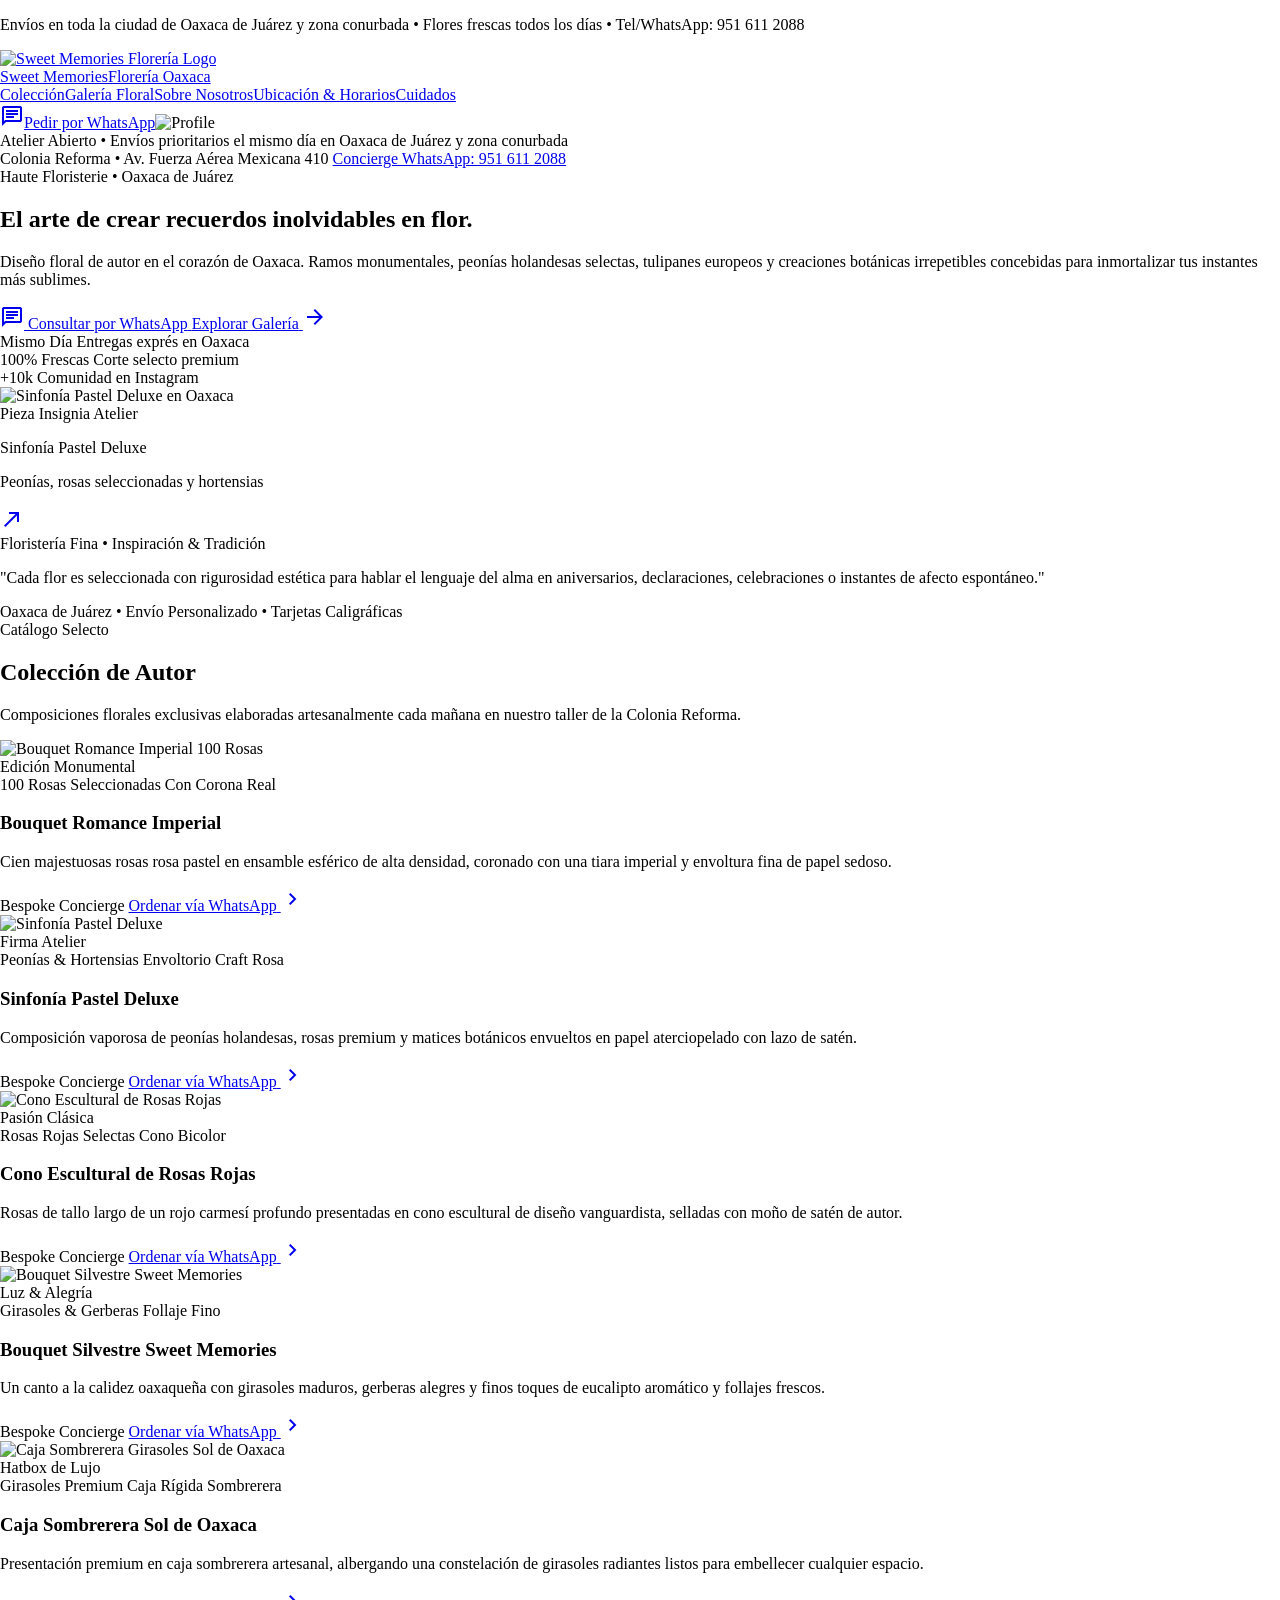
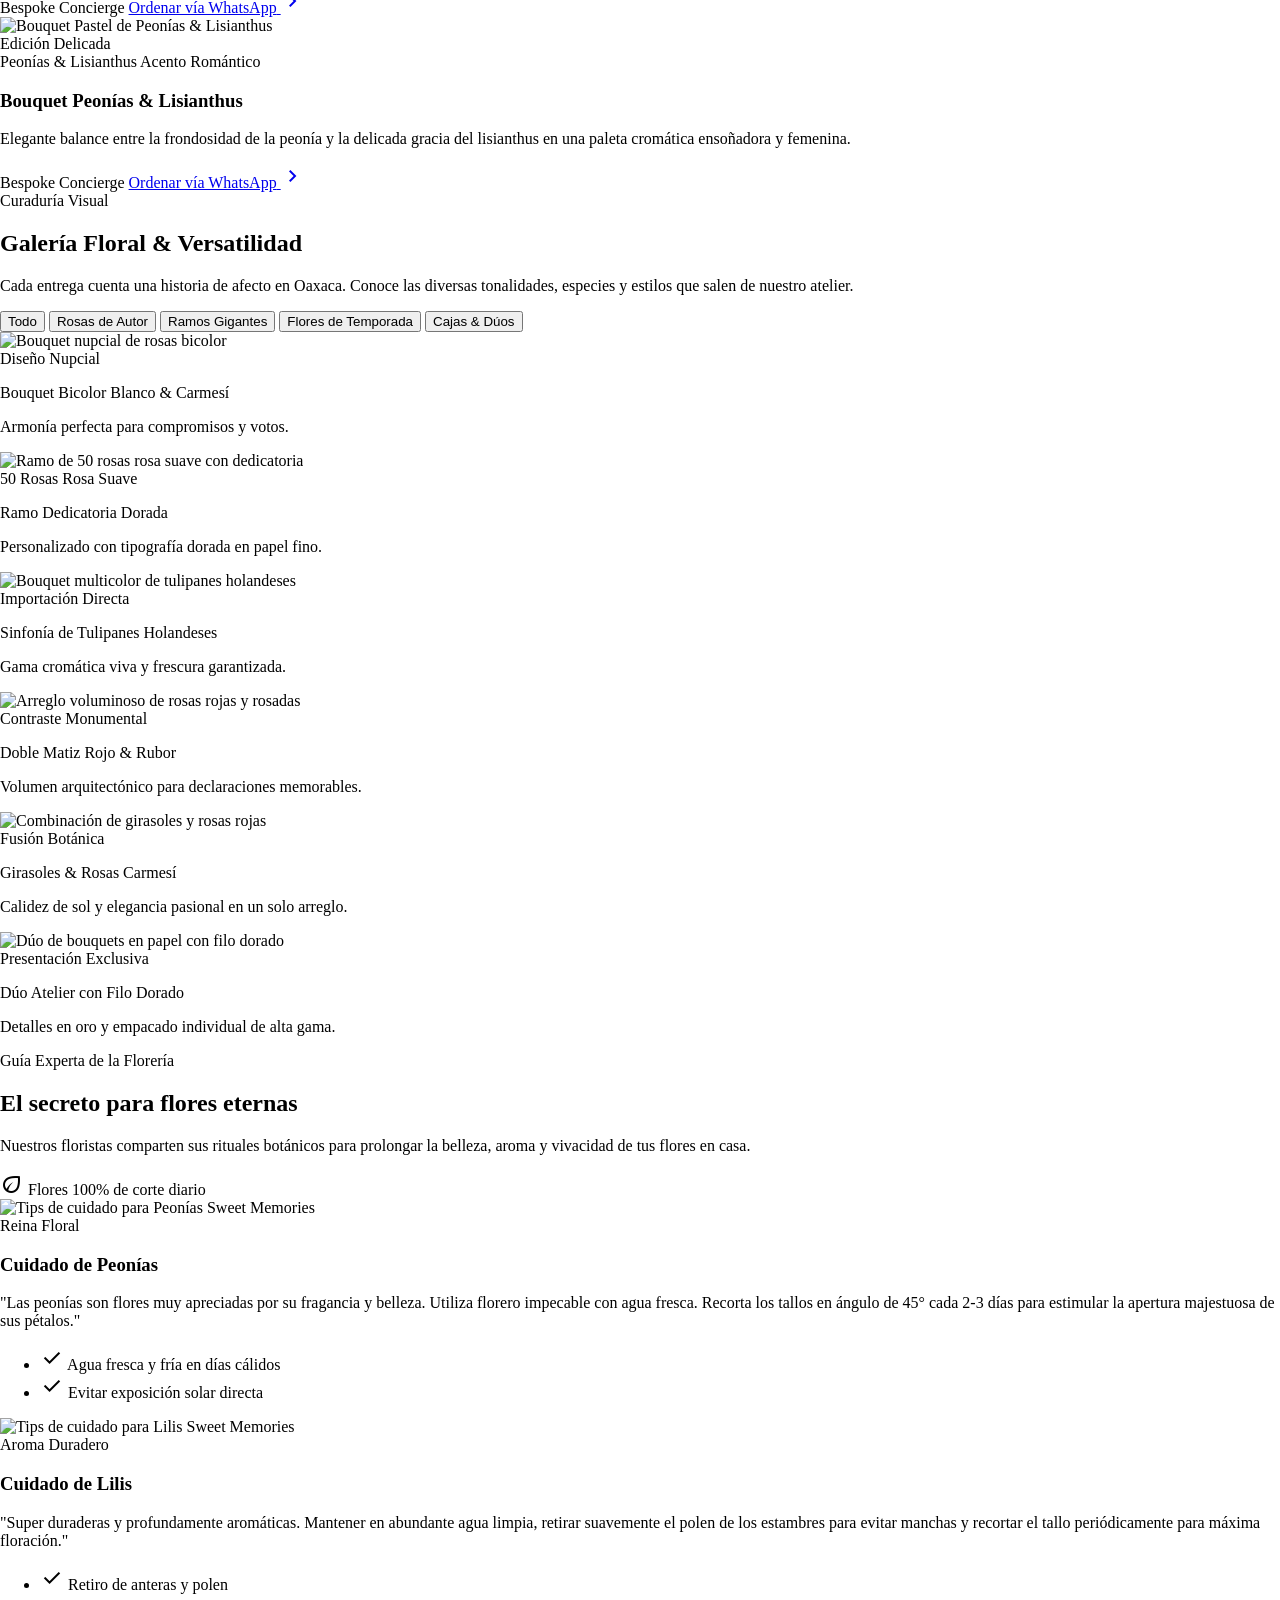
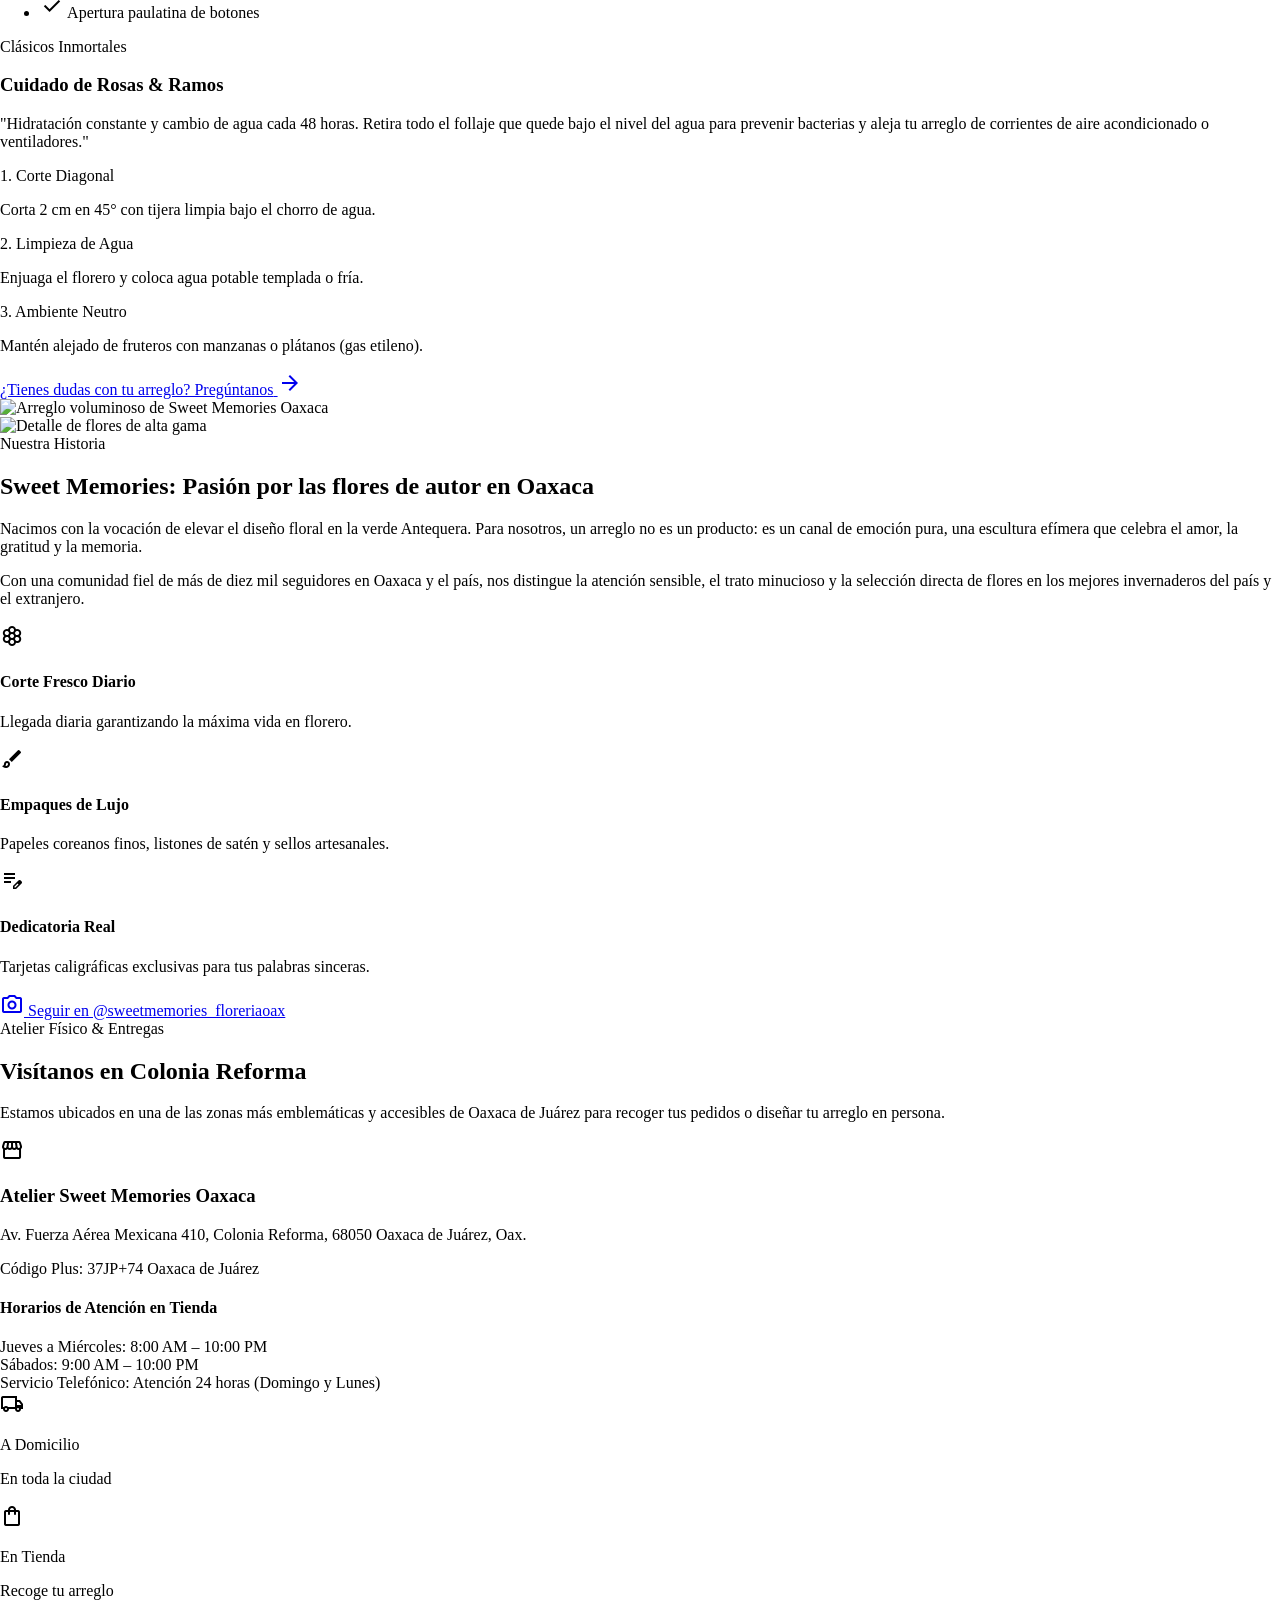
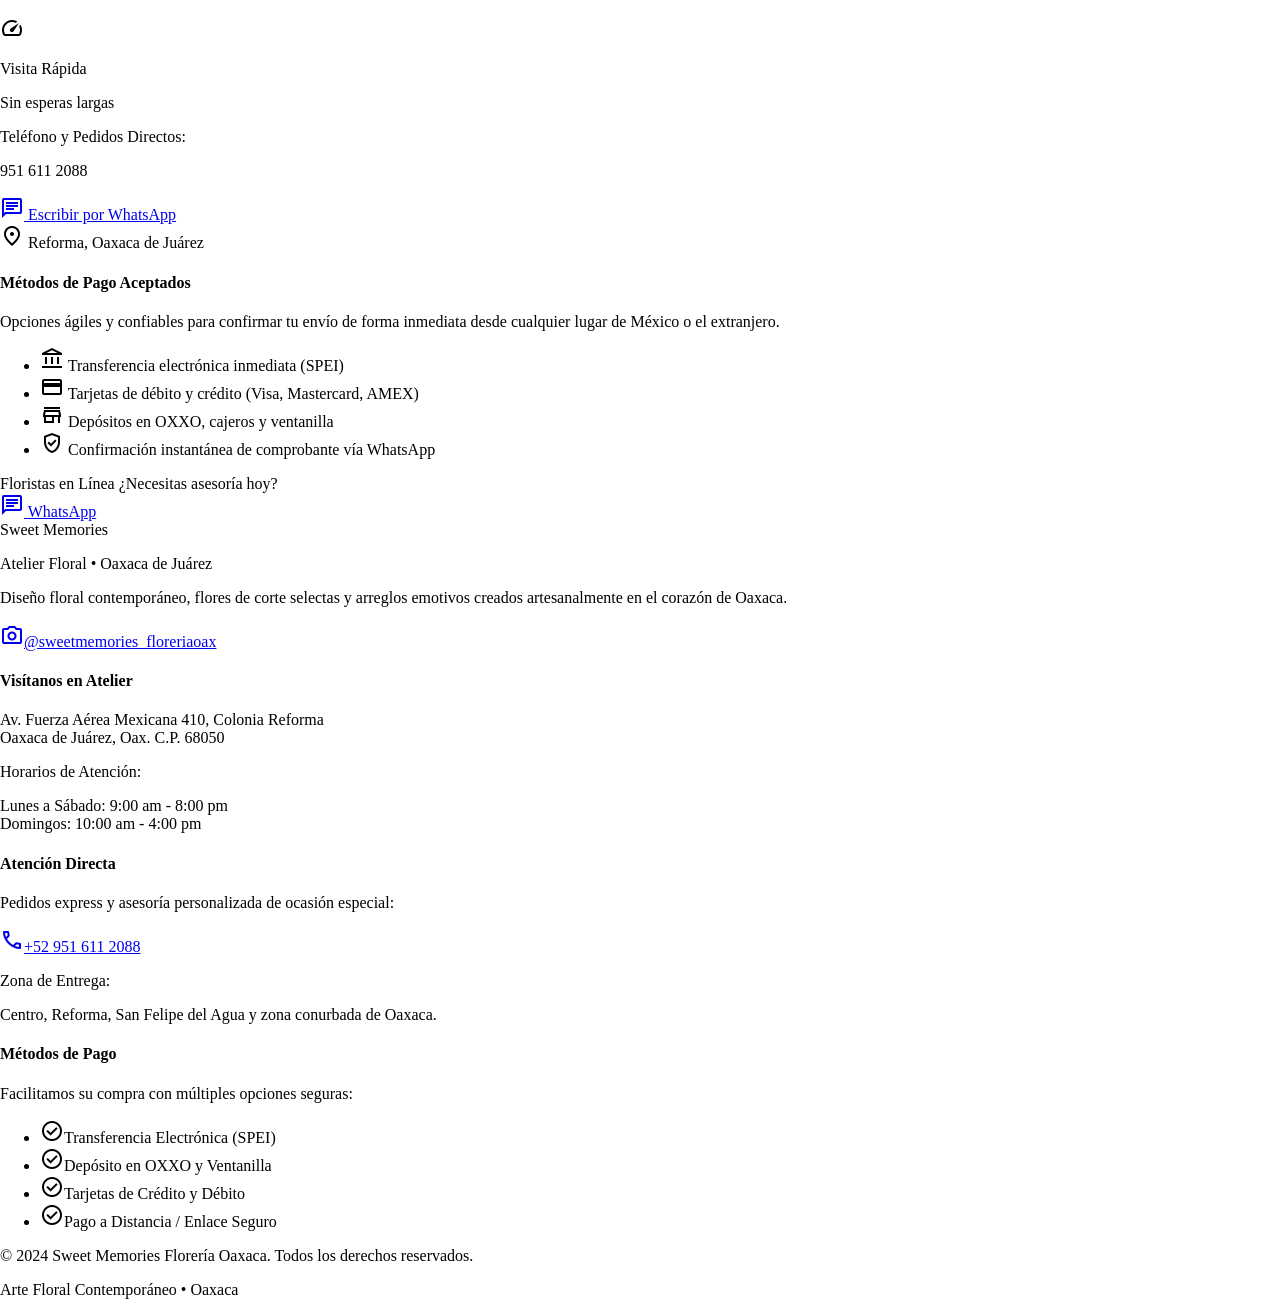
==== index.html @ 2a962bde "Demo: Sweet Memories - Floristeria, Oaxaca Centro" ====
<!DOCTYPE html>

<html class="scroll-smooth" lang="es"><head><meta charset="utf-8"/><meta content="width=device-width, initial-scale=1.0" name="viewport"/><meta content="web_standard" name="shell-type"/><link href="https://fonts.googleapis.com" rel="preconnect"/><link crossorigin="" href="https://fonts.gstatic.com" rel="preconnect"/><link href="https://fonts.googleapis.com/css2?family=Playfair+Display:ital,wght@0,400..700;1,400..700&amp;family=Plus+Jakarta+Sans:ital,wght@0,300..700;1,300..700&amp;display=swap" rel="stylesheet"/><link href="https://fonts.googleapis.com/css2?family=Material+Symbols+Outlined:opsz,wght,FILL,GRAD@20..48,100..700,0..1,-50..200" rel="stylesheet"/>
<link href="https://fonts.googleapis.com/css2?family=Material+Symbols+Outlined:wght,FILL@100..700,0..1&amp;display=swap" rel="stylesheet"/><style>@layer base{html,body{margin:0;padding:0;}body{overscroll-behavior:none;}main>:first-child{margin-top:0!important;}main>:last-child{margin-bottom:0!important;}}::-webkit-scrollbar{display:none;}</style><script src="https://cdn.tailwindcss.com"></script><script id="tailwind-config">tailwind.config={darkMode:"class",theme:{extend:{colors:{"on-tertiary-fixed":"#271900","on-primary":"#ffffff","tertiary-container":"#8f7034","on-tertiary-container":"#fffbff","on-secondary-container":"#4e6c4d","secondary-container":"#caecc6","error-container":"#ffdad6","surface":"#fff8f4","surface-container-high":"#eee7e1","inverse-on-surface":"#f7efea","inverse-surface":"#33302c","secondary-fixed-dim":"#aecfab","on-primary-container":"#fffbff","on-background":"#1e1b18","primary":"#a53052","primary-container":"#c5496a","surface-container-low":"#faf2ed","error":"#ba1a1a","on-tertiary-fixed-variant":"#5c4209","tertiary-fixed-dim":"#e8c17d","on-secondary-fixed-variant":"#314d32","on-tertiary":"#ffffff","on-error":"#ffffff","on-secondary":"#ffffff","on-surface":"#1e1b18","secondary-fixed":"#caecc6","surface-variant":"#e9e1dc","on-error-container":"#93000a","surface-container-highest":"#e9e1dc","on-secondary-fixed":"#052109","surface-dim":"#e0d9d3","tertiary-fixed":"#ffdea7","surface-container-lowest":"#ffffff","on-primary-fixed":"#3f0016","inverse-primary":"#ffb1c0","surface-bright":"#fff8f4","primary-fixed":"#ffd9df","primary-fixed-dim":"#ffb1c0","tertiary":"#74571e","surface-container":"#f4ece7","secondary":"#486548","on-primary-fixed-variant":"#88193d","outline-variant":"#ddbfc3","on-surface-variant":"#564145","surface-tint":"#a83254","outline":"#8a7175","background":"#fff8f4"},borderRadius:{"DEFAULT":"0.25rem","lg":"0.5rem","xl":"0.75rem","full":"9999px"},spacing:{"margin-mobile":"1.25rem","gutter-mobile":"1rem","margin":"3rem","space-md":"1rem","space-lg":"1.75rem","gutter":"1.5rem","space-sm":"0.5rem","space-xs":"0.25rem","space-xl":"3rem"},fontFamily:{"body-lg":["Plus Jakarta Sans"],"headline-lg-mobile":["Playfair Display"],"display-lg":["Playfair Display"],"label-md":["Plus Jakarta Sans"],"body-md":["Plus Jakarta Sans"],"label-caps":["Plus Jakarta Sans"],"headline-md":["Playfair Display"],"display-lg-mobile":["Playfair Display"],"body-sm":["Plus Jakarta Sans"],"label-lg":["Plus Jakarta Sans"],"headline-sm":["Playfair Display"],"headline-lg":["Playfair Display"]},fontSize:{"body-lg":["18px",{"lineHeight":"30px","letterSpacing":"0.01em","fontWeight":"400"}],"headline-lg-mobile":["28px",{"lineHeight":"36px","fontWeight":"400"}],"display-lg":["56px",{"lineHeight":"64px","letterSpacing":"-0.02em","fontWeight":"400"}],"label-md":["11px",{"lineHeight":"14px","letterSpacing":"0.06em","fontWeight":"500"}],"body-md":["15px",{"lineHeight":"24px","letterSpacing":"0.01em","fontWeight":"400"}],"label-caps":["10px",{"lineHeight":"14px","letterSpacing":"0.14em","fontWeight":"600"}],"headline-md":["24px",{"lineHeight":"32px","fontWeight":"500"}],"display-lg-mobile":["38px",{"lineHeight":"46px","letterSpacing":"-0.01em","fontWeight":"400"}],"body-sm":["13px",{"lineHeight":"20px","fontWeight":"400"}],"label-lg":["12px",{"lineHeight":"16px","letterSpacing":"0.08em","fontWeight":"600"}],"headline-sm":["20px",{"lineHeight":"28px","fontWeight":"600"}],"headline-lg":["36px",{"lineHeight":"44px","fontWeight":"400"}]}}}}</script></head><body class="bg-background font-body-md text-on-surface antialiased"><header class="fixed top-0 left-0 w-full z-50"><div class="w-full bg-surface-container-high/90 backdrop-blur-md py-space-xs px-margin-mobile lg:px-margin text-center"><p class="font-label-caps text-label-caps uppercase text-on-surface-variant tracking-widest">Envíos en toda la ciudad de Oaxaca de Juárez y zona conurbada • Flores frescas todos los días • Tel/WhatsApp: 951 611 2088</p></div><div class="h-20 bg-surface/90 backdrop-blur-xl shadow-[0_1px_12px_rgba(30,27,24,0.03)]"><div class="max-w-7xl mx-auto h-full px-margin-mobile lg:px-margin flex items-center justify-between gap-space-md"><div class="flex items-center gap-space-md"><a class="flex items-center gap-space-sm group" data-path="inicio" href="#"><img alt="Sweet Memories Florería Logo" class="w-8 h-8 rounded-full object-cover" src="https://lh3.googleusercontent.com/aida/[base64]"/><div class="flex flex-col"><span class="font-headline-sm text-headline-sm text-on-surface tracking-tight leading-none">Sweet Memories</span><span class="font-label-caps text-label-caps text-primary tracking-widest uppercase mt-0.5">Florería Oaxaca</span></div></a></div><nav class="hidden xl:flex items-center gap-space-lg" data-active-classes="text-primary font-semibold"><a class="font-label-lg text-label-lg text-on-surface-variant hover:text-on-surface transition-colors tracking-wide uppercase" data-path="coleccion" href="#">Colección</a><a class="font-label-lg text-label-lg text-on-surface-variant hover:text-on-surface transition-colors tracking-wide uppercase" data-path="galeria-floral" href="#">Galería Floral</a><a class="font-label-lg text-label-lg text-on-surface-variant hover:text-on-surface transition-colors tracking-wide uppercase" data-path="sobre-nosotros" href="#">Sobre Nosotros</a><a class="font-label-lg text-label-lg text-on-surface-variant hover:text-on-surface transition-colors tracking-wide uppercase" data-path="ubicacion-y-horarios" href="#">Ubicación &amp; Horarios</a><a class="font-label-lg text-label-lg text-on-surface-variant hover:text-on-surface transition-colors tracking-wide uppercase" data-path="cuidados" href="#">Cuidados</a></nav><div class="flex items-center gap-space-sm"><a class="inline-flex items-center gap-space-xs px-space-md py-space-sm bg-primary hover:bg-primary-container text-on-primary rounded-full transition-all duration-300 font-label-lg text-label-lg tracking-wider uppercase shadow-[0_2px_12px_rgba(165,48,82,0.18)]" href="https://wa.me/5219516112088" rel="noopener noreferrer" target="_blank"><span class="material-symbols-outlined text-[16px]">chat</span><span>Pedir por WhatsApp</span></a><img alt="Profile" class="w-8 h-8 rounded-full object-cover ring-1 ring-outline-variant/30" src="https://lh3.googleusercontent.com/aida/[base64]"/></div></div></div></header><main class="w-full pt-20 bg-background min-h-screen"><div class="flex flex-col w-full">
<!-- Top Notification / Status Strip -->
<section class="w-full bg-surface-container-low py-space-sm px-margin-mobile lg:px-margin">
<div class="max-w-7xl mx-auto flex flex-col md:flex-row items-center justify-between gap-space-xs text-on-surface-variant font-label-md text-label-md">
<div class="flex items-center gap-space-xs">
<span class="inline-block w-2 h-2 rounded-full bg-secondary animate-pulse"></span>
<span class="tracking-wide">Atelier Abierto • Envíos prioritarios el mismo día en Oaxaca de Juárez y zona conurbada</span>
</div>
<div class="flex items-center gap-space-md">
<span class="hidden sm:inline">Colonia Reforma • Av. Fuerza Aérea Mexicana 410</span>
<a class="text-primary hover:text-primary-container font-semibold transition-colors flex items-center gap-1" href="https://wa.me/5219516112088" rel="noopener noreferrer" target="_blank">
<span>Concierge WhatsApp: 951 611 2088</span>
</a>
</div>
</div>
</section>
<!-- Hero Section -->
<section class="relative w-full py-space-xl lg:py-24 px-margin-mobile lg:px-margin overflow-hidden">
<div class="max-w-7xl mx-auto grid grid-cols-1 lg:grid-cols-12 gap-space-xl items-center">
<!-- Left Editorial Column -->
<div class="lg:col-span-6 flex flex-col z-10">
<div class="inline-flex items-center gap-space-xs px-space-md py-1 bg-surface-container rounded-full w-fit mb-space-md">
<span class="w-1.5 h-1.5 rounded-full bg-primary"></span>
<span class="font-label-caps text-label-caps uppercase text-on-surface-variant tracking-widest">Haute Floristerie • Oaxaca de Juárez</span>
</div>
<h1 class="font-display-lg text-display-lg text-on-surface tracking-tight leading-[1.08] mb-space-md">
          El arte de crear recuerdos inolvidables en flor.
        </h1>
<p class="font-body-lg text-body-lg text-on-surface-variant max-w-xl mb-space-lg font-light leading-relaxed">
          Diseño floral de autor en el corazón de Oaxaca. Ramos monumentales, peonías holandesas selectas, tulipanes europeos y creaciones botánicas irrepetibles concebidas para inmortalizar tus instantes más sublimes.
        </p>
<!-- CTA & Micro details -->
<div class="flex flex-wrap items-center gap-space-md mb-space-lg">
<a class="inline-flex items-center gap-space-xs px-8 py-4 bg-primary hover:bg-primary-container text-on-primary rounded-full transition-all duration-300 font-label-lg text-label-lg uppercase tracking-wider shadow-lg hover:shadow-xl hover:-translate-y-0.5" href="https://wa.me/5219516112088?text=Hola%20Sweet%20Memories,%20deseo%20consultar%20un%20arreglo%20floral" rel="noopener noreferrer" target="_blank">
<span class="material-symbols-outlined text-[18px]">chat</span>
<span>Consultar por WhatsApp</span>
</a>
<a class="inline-flex items-center gap-space-xs px-6 py-4 text-on-surface hover:text-primary font-label-lg text-label-lg uppercase tracking-wider transition-colors group" href="#coleccion">
<span>Explorar Galería</span>
<span class="material-symbols-outlined text-[18px] group-hover:translate-x-1 transition-transform">arrow_forward</span>
</a>
</div>
<!-- Trust Metadata Indicators -->
<div class="grid grid-cols-3 gap-space-md pt-space-md bg-surface-container/40 p-space-md rounded-xl max-w-lg">
<div>
<span class="block font-headline-sm text-headline-sm text-on-surface font-normal">Mismo Día</span>
<span class="font-body-sm text-body-sm text-on-surface-variant leading-tight">Entregas exprés en Oaxaca</span>
</div>
<div>
<span class="block font-headline-sm text-headline-sm text-on-surface font-normal">100% Frescas</span>
<span class="font-body-sm text-body-sm text-on-surface-variant leading-tight">Corte selecto premium</span>
</div>
<div>
<span class="block font-headline-sm text-headline-sm text-on-surface font-normal">+10k</span>
<span class="font-body-sm text-body-sm text-on-surface-variant leading-tight">Comunidad en Instagram</span>
</div>
</div>
</div>
<!-- Right Visual Column (Featured Real Hero Image) -->
<div class="lg:col-span-6 relative flex justify-center items-center">
<!-- Ambient decorative backdrop glow -->
<div class="absolute -inset-4 bg-gradient-to-tr from-primary-fixed/20 via-surface-container to-transparent rounded-3xl -z-10 blur-2xl"></div>
<div class="relative w-full max-w-md lg:max-w-none rounded-2xl overflow-hidden bg-surface-container shadow-2xl transition-transform duration-700 hover:scale-[1.01]">
<div class="aspect-[4/5] w-full overflow-hidden">
<img alt="Sinfonía Pastel Deluxe en Oaxaca" class="w-full h-full object-cover object-center transition-transform duration-700 hover:scale-105" src="https://lh3.googleusercontent.com/aida-public/[base64]"/>
</div>
<!-- Floating Editorial Capsule Note -->
<div class="absolute bottom-6 left-6 right-6 p-space-md bg-surface/90 backdrop-blur-md rounded-xl shadow-lg flex items-center justify-between gap-space-sm">
<div>
<span class="font-label-caps text-label-caps uppercase text-primary tracking-widest block">Pieza Insignia Atelier</span>
<p class="font-headline-sm text-headline-sm text-on-surface leading-tight">Sinfonía Pastel Deluxe</p>
<p class="font-body-sm text-body-sm text-on-surface-variant">Peonías, rosas seleccionadas y hortensias</p>
</div>
<a class="w-10 h-10 rounded-full bg-primary text-on-primary flex items-center justify-center shrink-0 hover:bg-primary-container transition-colors shadow-sm" href="https://wa.me/5219516112088?text=Hola,%20quisiera%20pedir%20el%20arreglo%20Sinfonia%20Pastel%20Deluxe" rel="noopener noreferrer" target="_blank">
<span class="material-symbols-outlined text-[20px]">north_east</span>
</a>
</div>
</div>
</div>
</div>
</section>
<!-- Editorial Statement Divider -->
<section class="w-full py-space-xl bg-surface-container-low">
<div class="max-w-5xl mx-auto px-margin-mobile text-center">
<span class="font-label-caps text-label-caps uppercase text-primary tracking-[0.2em] mb-space-sm block">Floristería Fina • Inspiración &amp; Tradición</span>
<p class="font-headline-lg text-headline-lg text-on-surface font-normal leading-relaxed italic">
        "Cada flor es seleccionada con rigurosidad estética para hablar el lenguaje del alma en aniversarios, declaraciones, celebraciones o instantes de afecto espontáneo."
      </p>
<div class="mt-space-md flex items-center justify-center gap-space-xs text-on-surface-variant font-label-md text-label-md uppercase tracking-widest">
<span>Oaxaca de Juárez</span>
<span>•</span>
<span>Envío Personalizado</span>
<span>•</span>
<span>Tarjetas Caligráficas</span>
</div>
</div>
</section>
<!-- Sección 2: Selección Destacada / Colección de Autor -->
<section class="w-full py-space-xl px-margin-mobile lg:px-margin" id="coleccion">
<div class="max-w-7xl mx-auto">
<!-- Section Header -->
<div class="flex flex-col md:flex-row md:items-end justify-between mb-space-xl gap-space-md">
<div>
<span class="font-label-caps text-label-caps uppercase text-primary tracking-widest block mb-space-xs">Catálogo Selecto</span>
<h2 class="font-headline-lg text-headline-lg text-on-surface tracking-tight">Colección de Autor</h2>
</div>
<p class="font-body-md text-body-md text-on-surface-variant max-w-md">
          Composiciones florales exclusivas elaboradas artesanalmente cada mañana en nuestro taller de la Colonia Reforma.
        </p>
</div>
<!-- Editorial Card Grid -->
<div class="grid grid-cols-1 md:grid-cols-2 lg:grid-cols-3 gap-space-lg">
<!-- Card 1: Bouquet Romance Imperial -->
<article class="flex flex-col bg-surface-container-lowest rounded-2xl overflow-hidden shadow-sm hover:shadow-xl transition-all duration-300 group">
<div class="aspect-[4/5] w-full overflow-hidden bg-surface-container-low relative">
<img alt="Bouquet Romance Imperial 100 Rosas" class="w-full h-full object-cover transition-transform duration-500 group-hover:scale-105" src="https://lh3.googleusercontent.com/aida-public/[base64]"/>
<div class="absolute top-4 left-4">
<span class="px-3 py-1 bg-surface/90 backdrop-blur-sm text-on-surface font-label-caps text-label-caps uppercase tracking-wider rounded-full shadow-sm">
                Edición Monumental
              </span>
</div>
</div>
<div class="p-space-lg flex flex-col flex-1 justify-between">
<div>
<div class="flex items-center justify-between mb-space-xs">
<span class="font-label-caps text-label-caps uppercase text-primary tracking-wider">100 Rosas Seleccionadas</span>
<span class="font-label-md text-label-md text-on-surface-variant">Con Corona Real</span>
</div>
<h3 class="font-headline-sm text-headline-sm text-on-surface mb-space-xs group-hover:text-primary transition-colors">
                Bouquet Romance Imperial
              </h3>
<p class="font-body-sm text-body-sm text-on-surface-variant leading-relaxed mb-space-md">
                Cien majestuosas rosas rosa pastel en ensamble esférico de alta densidad, coronado con una tiara imperial y envoltura fina de papel sedoso.
              </p>
</div>
<div class="pt-space-md flex items-center justify-between bg-surface-container-low/50 px-space-md py-space-sm rounded-xl">
<span class="font-body-sm text-body-sm text-on-surface font-medium">Bespoke Concierge</span>
<a class="font-label-lg text-label-lg text-primary hover:text-primary-container font-semibold uppercase tracking-wider flex items-center gap-1" href="https://wa.me/5219516112088?text=Hola,%20deseo%20ordenar%20el%20Bouquet%20Romance%20Imperial%20de%20100%20rosas" rel="noopener noreferrer" target="_blank">
<span>Ordenar vía WhatsApp</span>
<span class="material-symbols-outlined text-[16px]">chevron_right</span>
</a>
</div>
</div>
</article>
<!-- Card 2: Sinfonía Pastel Deluxe -->
<article class="flex flex-col bg-surface-container-lowest rounded-2xl overflow-hidden shadow-sm hover:shadow-xl transition-all duration-300 group">
<div class="aspect-[4/5] w-full overflow-hidden bg-surface-container-low relative">
<img alt="Sinfonía Pastel Deluxe" class="w-full h-full object-cover transition-transform duration-500 group-hover:scale-105" src="https://lh3.googleusercontent.com/aida-public/[base64]"/>
<div class="absolute top-4 left-4">
<span class="px-3 py-1 bg-surface/90 backdrop-blur-sm text-on-surface font-label-caps text-label-caps uppercase tracking-wider rounded-full shadow-sm">
                Firma Atelier
              </span>
</div>
</div>
<div class="p-space-lg flex flex-col flex-1 justify-between">
<div>
<div class="flex items-center justify-between mb-space-xs">
<span class="font-label-caps text-label-caps uppercase text-primary tracking-wider">Peonías &amp; Hortensias</span>
<span class="font-label-md text-label-md text-on-surface-variant">Envoltorio Craft Rosa</span>
</div>
<h3 class="font-headline-sm text-headline-sm text-on-surface mb-space-xs group-hover:text-primary transition-colors">
                Sinfonía Pastel Deluxe
              </h3>
<p class="font-body-sm text-body-sm text-on-surface-variant leading-relaxed mb-space-md">
                Composición vaporosa de peonías holandesas, rosas premium y matices botánicos envueltos en papel aterciopelado con lazo de satén.
              </p>
</div>
<div class="pt-space-md flex items-center justify-between bg-surface-container-low/50 px-space-md py-space-sm rounded-xl">
<span class="font-body-sm text-body-sm text-on-surface font-medium">Bespoke Concierge</span>
<a class="font-label-lg text-label-lg text-primary hover:text-primary-container font-semibold uppercase tracking-wider flex items-center gap-1" href="https://wa.me/5219516112088?text=Hola,%20deseo%20ordenar%20la%20Sinfonia%20Pastel%20Deluxe" rel="noopener noreferrer" target="_blank">
<span>Ordenar vía WhatsApp</span>
<span class="material-symbols-outlined text-[16px]">chevron_right</span>
</a>
</div>
</div>
</article>
<!-- Card 3: Cono Escultural de Rosas Rojas -->
<article class="flex flex-col bg-surface-container-lowest rounded-2xl overflow-hidden shadow-sm hover:shadow-xl transition-all duration-300 group">
<div class="aspect-[4/5] w-full overflow-hidden bg-surface-container-low relative">
<img alt="Cono Escultural de Rosas Rojas" class="w-full h-full object-cover transition-transform duration-500 group-hover:scale-105" src="https://lh3.googleusercontent.com/aida-public/[base64]"/>
<div class="absolute top-4 left-4">
<span class="px-3 py-1 bg-surface/90 backdrop-blur-sm text-on-surface font-label-caps text-label-caps uppercase tracking-wider rounded-full shadow-sm">
                Pasión Clásica
              </span>
</div>
</div>
<div class="p-space-lg flex flex-col flex-1 justify-between">
<div>
<div class="flex items-center justify-between mb-space-xs">
<span class="font-label-caps text-label-caps uppercase text-primary tracking-wider">Rosas Rojas Selectas</span>
<span class="font-label-md text-label-md text-on-surface-variant">Cono Bicolor</span>
</div>
<h3 class="font-headline-sm text-headline-sm text-on-surface mb-space-xs group-hover:text-primary transition-colors">
                Cono Escultural de Rosas Rojas
              </h3>
<p class="font-body-sm text-body-sm text-on-surface-variant leading-relaxed mb-space-md">
                Rosas de tallo largo de un rojo carmesí profundo presentadas en cono escultural de diseño vanguardista, selladas con moño de satén de autor.
              </p>
</div>
<div class="pt-space-md flex items-center justify-between bg-surface-container-low/50 px-space-md py-space-sm rounded-xl">
<span class="font-body-sm text-body-sm text-on-surface font-medium">Bespoke Concierge</span>
<a class="font-label-lg text-label-lg text-primary hover:text-primary-container font-semibold uppercase tracking-wider flex items-center gap-1" href="https://wa.me/5219516112088?text=Hola,%20deseo%20ordenar%20el%20Cono%20Escultural%20de%20Rosas%20Rojas" rel="noopener noreferrer" target="_blank">
<span>Ordenar vía WhatsApp</span>
<span class="material-symbols-outlined text-[16px]">chevron_right</span>
</a>
</div>
</div>
</article>
<!-- Card 4: Bouquet Silvestre Sweet Memories -->
<article class="flex flex-col bg-surface-container-lowest rounded-2xl overflow-hidden shadow-sm hover:shadow-xl transition-all duration-300 group">
<div class="aspect-[4/5] w-full overflow-hidden bg-surface-container-low relative">
<img alt="Bouquet Silvestre Sweet Memories" class="w-full h-full object-cover transition-transform duration-500 group-hover:scale-105" src="https://lh3.googleusercontent.com/aida-public/[base64]"/>
<div class="absolute top-4 left-4">
<span class="px-3 py-1 bg-surface/90 backdrop-blur-sm text-on-surface font-label-caps text-label-caps uppercase tracking-wider rounded-full shadow-sm">
                Luz &amp; Alegría
              </span>
</div>
</div>
<div class="p-space-lg flex flex-col flex-1 justify-between">
<div>
<div class="flex items-center justify-between mb-space-xs">
<span class="font-label-caps text-label-caps uppercase text-primary tracking-wider">Girasoles &amp; Gerberas</span>
<span class="font-label-md text-label-md text-on-surface-variant">Follaje Fino</span>
</div>
<h3 class="font-headline-sm text-headline-sm text-on-surface mb-space-xs group-hover:text-primary transition-colors">
                Bouquet Silvestre Sweet Memories
              </h3>
<p class="font-body-sm text-body-sm text-on-surface-variant leading-relaxed mb-space-md">
                Un canto a la calidez oaxaqueña con girasoles maduros, gerberas alegres y finos toques de eucalipto aromático y follajes frescos.
              </p>
</div>
<div class="pt-space-md flex items-center justify-between bg-surface-container-low/50 px-space-md py-space-sm rounded-xl">
<span class="font-body-sm text-body-sm text-on-surface font-medium">Bespoke Concierge</span>
<a class="font-label-lg text-label-lg text-primary hover:text-primary-container font-semibold uppercase tracking-wider flex items-center gap-1" href="https://wa.me/5219516112088?text=Hola,%20deseo%20ordenar%20el%20Bouquet%20Silvestre%20Sweet%20Memories" rel="noopener noreferrer" target="_blank">
<span>Ordenar vía WhatsApp</span>
<span class="material-symbols-outlined text-[16px]">chevron_right</span>
</a>
</div>
</div>
</article>
<!-- Card 5: Caja Sombrerera Girasoles Sol de Oaxaca -->
<article class="flex flex-col bg-surface-container-lowest rounded-2xl overflow-hidden shadow-sm hover:shadow-xl transition-all duration-300 group">
<div class="aspect-[4/5] w-full overflow-hidden bg-surface-container-low relative">
<img alt="Caja Sombrerera Girasoles Sol de Oaxaca" class="w-full h-full object-cover transition-transform duration-500 group-hover:scale-105" src="https://lh3.googleusercontent.com/aida-public/[base64]"/>
<div class="absolute top-4 left-4">
<span class="px-3 py-1 bg-surface/90 backdrop-blur-sm text-on-surface font-label-caps text-label-caps uppercase tracking-wider rounded-full shadow-sm">
                Hatbox de Lujo
              </span>
</div>
</div>
<div class="p-space-lg flex flex-col flex-1 justify-between">
<div>
<div class="flex items-center justify-between mb-space-xs">
<span class="font-label-caps text-label-caps uppercase text-primary tracking-wider">Girasoles Premium</span>
<span class="font-label-md text-label-md text-on-surface-variant">Caja Rígida Sombrerera</span>
</div>
<h3 class="font-headline-sm text-headline-sm text-on-surface mb-space-xs group-hover:text-primary transition-colors">
                Caja Sombrerera Sol de Oaxaca
              </h3>
<p class="font-body-sm text-body-sm text-on-surface-variant leading-relaxed mb-space-md">
                Presentación premium en caja sombrerera artesanal, albergando una constelación de girasoles radiantes listos para embellecer cualquier espacio.
              </p>
</div>
<div class="pt-space-md flex items-center justify-between bg-surface-container-low/50 px-space-md py-space-sm rounded-xl">
<span class="font-body-sm text-body-sm text-on-surface font-medium">Bespoke Concierge</span>
<a class="font-label-lg text-label-lg text-primary hover:text-primary-container font-semibold uppercase tracking-wider flex items-center gap-1" href="https://wa.me/5219516112088?text=Hola,%20deseo%20ordenar%20la%20Caja%20Sombrerera%20Sol%20de%20Oaxaca" rel="noopener noreferrer" target="_blank">
<span>Ordenar vía WhatsApp</span>
<span class="material-symbols-outlined text-[16px]">chevron_right</span>
</a>
</div>
</div>
</article>
<!-- Card 6: Bouquet Pastel de Peonías & Lisianthus -->
<article class="flex flex-col bg-surface-container-lowest rounded-2xl overflow-hidden shadow-sm hover:shadow-xl transition-all duration-300 group">
<div class="aspect-[4/5] w-full overflow-hidden bg-surface-container-low relative">
<img alt="Bouquet Pastel de Peonías &amp; Lisianthus" class="w-full h-full object-cover transition-transform duration-500 group-hover:scale-105" src="https://lh3.googleusercontent.com/aida-public/[base64]"/>
<div class="absolute top-4 left-4">
<span class="px-3 py-1 bg-surface/90 backdrop-blur-sm text-on-surface font-label-caps text-label-caps uppercase tracking-wider rounded-full shadow-sm">
                Edición Delicada
              </span>
</div>
</div>
<div class="p-space-lg flex flex-col flex-1 justify-between">
<div>
<div class="flex items-center justify-between mb-space-xs">
<span class="font-label-caps text-label-caps uppercase text-primary tracking-wider">Peonías &amp; Lisianthus</span>
<span class="font-label-md text-label-md text-on-surface-variant">Acento Romántico</span>
</div>
<h3 class="font-headline-sm text-headline-sm text-on-surface mb-space-xs group-hover:text-primary transition-colors">
                Bouquet Peonías &amp; Lisianthus
              </h3>
<p class="font-body-sm text-body-sm text-on-surface-variant leading-relaxed mb-space-md">
                Elegante balance entre la frondosidad de la peonía y la delicada gracia del lisianthus en una paleta cromática ensoñadora y femenina.
              </p>
</div>
<div class="pt-space-md flex items-center justify-between bg-surface-container-low/50 px-space-md py-space-sm rounded-xl">
<span class="font-body-sm text-body-sm text-on-surface font-medium">Bespoke Concierge</span>
<a class="font-label-lg text-label-lg text-primary hover:text-primary-container font-semibold uppercase tracking-wider flex items-center gap-1" href="https://wa.me/5219516112088?text=Hola,%20deseo%20ordenar%20el%20Bouquet%20Pastel%20de%20Peonias%20y%20Lisianthus" rel="noopener noreferrer" target="_blank">
<span>Ordenar vía WhatsApp</span>
<span class="material-symbols-outlined text-[16px]">chevron_right</span>
</a>
</div>
</div>
</article>
</div>
</div>
</section>
<!-- Sección 3: Galería Floral Completa (Curaduría Fotográfica Real) -->
<section class="w-full py-space-xl bg-surface-container-low px-margin-mobile lg:px-margin" id="galeria">
<div class="max-w-7xl mx-auto">
<div class="text-center max-w-3xl mx-auto mb-space-lg">
<span class="font-label-caps text-label-caps uppercase text-primary tracking-widest block mb-space-xs">Curaduría Visual</span>
<h2 class="font-headline-lg text-headline-lg text-on-surface tracking-tight mb-space-sm">
          Galería Floral &amp; Versatilidad
        </h2>
<p class="font-body-md text-body-md text-on-surface-variant">
          Cada entrega cuenta una historia de afecto en Oaxaca. Conoce las diversas tonalidades, especies y estilos que salen de nuestro atelier.
        </p>
<!-- Filtros minimalistas interactivos de texto -->
<div class="flex flex-wrap items-center justify-center gap-space-sm mt-space-md" id="gallery-filter-bar">
<button class="gallery-filter-btn px-4 py-1.5 rounded-full font-label-md text-label-md uppercase tracking-wider bg-on-surface text-surface transition-all" data-filter="all">Todo</button>
<button class="gallery-filter-btn px-4 py-1.5 rounded-full font-label-md text-label-md uppercase tracking-wider bg-surface-container text-on-surface-variant hover:text-on-surface transition-all" data-filter="rosas">Rosas de Autor</button>
<button class="gallery-filter-btn px-4 py-1.5 rounded-full font-label-md text-label-md uppercase tracking-wider bg-surface-container text-on-surface-variant hover:text-on-surface transition-all" data-filter="monumental">Ramos Gigantes</button>
<button class="gallery-filter-btn px-4 py-1.5 rounded-full font-label-md text-label-md uppercase tracking-wider bg-surface-container text-on-surface-variant hover:text-on-surface transition-all" data-filter="temporada">Flores de Temporada</button>
<button class="gallery-filter-btn px-4 py-1.5 rounded-full font-label-md text-label-md uppercase tracking-wider bg-surface-container text-on-surface-variant hover:text-on-surface transition-all" data-filter="cajas">Cajas &amp; Dúos</button>
</div>
</div>
<!-- Masonry Editorial Grid -->
<div class="grid grid-cols-1 md:grid-cols-2 lg:grid-cols-3 gap-space-md" id="masonry-gallery">
<!-- Item 1: Nupcial Bicolor -->
<div class="gallery-item group relative overflow-hidden rounded-2xl bg-surface shadow-sm" data-category="rosas">
<div class="aspect-[4/5] overflow-hidden">
<img alt="Bouquet nupcial de rosas bicolor" class="w-full h-full object-cover transition-transform duration-700 group-hover:scale-105" src="https://lh3.googleusercontent.com/aida-public/[base64]"/>
</div>
<div class="absolute inset-0 bg-gradient-to-t from-inverse-surface/90 via-transparent to-transparent opacity-0 group-hover:opacity-100 transition-opacity duration-300 flex flex-col justify-end p-space-md text-surface">
<span class="font-label-caps text-label-caps uppercase text-primary-fixed tracking-wider">Diseño Nupcial</span>
<p class="font-headline-sm text-headline-sm leading-tight text-white">Bouquet Bicolor Blanco &amp; Carmesí</p>
<p class="font-body-sm text-body-sm text-surface-container-high mt-1">Armonía perfecta para compromisos y votos.</p>
</div>
</div>
<!-- Item 2: 50 Rosas Dedicatoria -->
<div class="gallery-item group relative overflow-hidden rounded-2xl bg-surface shadow-sm" data-category="monumental rosas">
<div class="aspect-[4/5] overflow-hidden">
<img alt="Ramo de 50 rosas rosa suave con dedicatoria" class="w-full h-full object-cover transition-transform duration-700 group-hover:scale-105" src="https://lh3.googleusercontent.com/aida-public/[base64]"/>
</div>
<div class="absolute inset-0 bg-gradient-to-t from-inverse-surface/90 via-transparent to-transparent opacity-0 group-hover:opacity-100 transition-opacity duration-300 flex flex-col justify-end p-space-md text-surface">
<span class="font-label-caps text-label-caps uppercase text-primary-fixed tracking-wider">50 Rosas Rosa Suave</span>
<p class="font-headline-sm text-headline-sm leading-tight text-white">Ramo Dedicatoria Dorada</p>
<p class="font-body-sm text-body-sm text-surface-container-high mt-1">Personalizado con tipografía dorada en papel fino.</p>
</div>
</div>
<!-- Item 3: Tulipanes Holandeses -->
<div class="gallery-item group relative overflow-hidden rounded-2xl bg-surface shadow-sm" data-category="temporada">
<div class="aspect-[4/5] overflow-hidden">
<img alt="Bouquet multicolor de tulipanes holandeses" class="w-full h-full object-cover transition-transform duration-700 group-hover:scale-105" src="https://lh3.googleusercontent.com/aida-public/[base64]"/>
</div>
<div class="absolute inset-0 bg-gradient-to-t from-inverse-surface/90 via-transparent to-transparent opacity-0 group-hover:opacity-100 transition-opacity duration-300 flex flex-col justify-end p-space-md text-surface">
<span class="font-label-caps text-label-caps uppercase text-primary-fixed tracking-wider">Importación Directa</span>
<p class="font-headline-sm text-headline-sm leading-tight text-white">Sinfonía de Tulipanes Holandeses</p>
<p class="font-body-sm text-body-sm text-surface-container-high mt-1">Gama cromática viva y frescura garantizada.</p>
</div>
</div>
<!-- Item 4: Arreglo Voluminoso Rojo & Rosa -->
<div class="gallery-item group relative overflow-hidden rounded-2xl bg-surface shadow-sm" data-category="monumental rosas">
<div class="aspect-[4/5] overflow-hidden">
<img alt="Arreglo voluminoso de rosas rojas y rosadas" class="w-full h-full object-cover transition-transform duration-700 group-hover:scale-105" src="https://lh3.googleusercontent.com/aida-public/[base64]"/>
</div>
<div class="absolute inset-0 bg-gradient-to-t from-inverse-surface/90 via-transparent to-transparent opacity-0 group-hover:opacity-100 transition-opacity duration-300 flex flex-col justify-end p-space-md text-surface">
<span class="font-label-caps text-label-caps uppercase text-primary-fixed tracking-wider">Contraste Monumental</span>
<p class="font-headline-sm text-headline-sm leading-tight text-white">Doble Matiz Rojo &amp; Rubor</p>
<p class="font-body-sm text-body-sm text-surface-container-high mt-1">Volumen arquitectónico para declaraciones memorables.</p>
</div>
</div>
<!-- Item 5: Girasoles & Rosas Rojas -->
<div class="gallery-item group relative overflow-hidden rounded-2xl bg-surface shadow-sm" data-category="temporada">
<div class="aspect-[4/5] overflow-hidden">
<img alt="Combinación de girasoles y rosas rojas" class="w-full h-full object-cover transition-transform duration-700 group-hover:scale-105" src="https://lh3.googleusercontent.com/aida-public/[base64]"/>
</div>
<div class="absolute inset-0 bg-gradient-to-t from-inverse-surface/90 via-transparent to-transparent opacity-0 group-hover:opacity-100 transition-opacity duration-300 flex flex-col justify-end p-space-md text-surface">
<span class="font-label-caps text-label-caps uppercase text-primary-fixed tracking-wider">Fusión Botánica</span>
<p class="font-headline-sm text-headline-sm leading-tight text-white">Girasoles &amp; Rosas Carmesí</p>
<p class="font-body-sm text-body-sm text-surface-container-high mt-1">Calidez de sol y elegancia pasional en un solo arreglo.</p>
</div>
</div>
<!-- Item 6: Dúo de Bouquets Filo Dorado -->
<div class="gallery-item group relative overflow-hidden rounded-2xl bg-surface shadow-sm" data-category="cajas">
<div class="aspect-[4/5] overflow-hidden">
<img alt="Dúo de bouquets en papel con filo dorado" class="w-full h-full object-cover transition-transform duration-700 group-hover:scale-105" src="https://lh3.googleusercontent.com/aida-public/[base64]"/>
</div>
<div class="absolute inset-0 bg-gradient-to-t from-inverse-surface/90 via-transparent to-transparent opacity-0 group-hover:opacity-100 transition-opacity duration-300 flex flex-col justify-end p-space-md text-surface">
<span class="font-label-caps text-label-caps uppercase text-primary-fixed tracking-wider">Presentación Exclusiva</span>
<p class="font-headline-sm text-headline-sm leading-tight text-white">Dúo Atelier con Filo Dorado</p>
<p class="font-body-sm text-body-sm text-surface-container-high mt-1">Detalles en oro y empacado individual de alta gama.</p>
</div>
</div>
</div>
</div>
</section>
<!-- Sección 4: Guía y Consejos de Cuidados de la Florería -->
<section class="w-full py-space-xl px-margin-mobile lg:px-margin bg-background" id="cuidados">
<div class="max-w-7xl mx-auto">
<div class="flex flex-col lg:flex-row lg:items-end justify-between mb-space-xl gap-space-md">
<div class="max-w-xl">
<span class="font-label-caps text-label-caps uppercase text-primary tracking-widest block mb-space-xs">Guía Experta de la Florería</span>
<h2 class="font-headline-lg text-headline-lg text-on-surface tracking-tight">
            El secreto para flores eternas
          </h2>
<p class="font-body-md text-body-md text-on-surface-variant mt-2">
            Nuestros floristas comparten sus rituales botánicos para prolongar la belleza, aroma y vivacidad de tus flores en casa.
          </p>
</div>
<div class="flex items-center gap-space-xs text-secondary font-label-md text-label-md bg-secondary-container/40 px-space-md py-2 rounded-full w-fit">
<span class="material-symbols-outlined text-[18px]">eco</span>
<span>Flores 100% de corte diario</span>
</div>
</div>
<!-- 3 Editorial Care Cards incorporating official store infographics & principles -->
<div class="grid grid-cols-1 md:grid-cols-3 gap-space-lg">
<!-- Tarjeta Peonías (con infografía real IMAGE_10) -->
<div class="bg-surface-container-lowest rounded-2xl overflow-hidden shadow-sm flex flex-col">
<div class="aspect-[4/3] w-full overflow-hidden bg-surface-container">
<img alt="Tips de cuidado para Peonías Sweet Memories" class="w-full h-full object-cover object-top" src="https://lh3.googleusercontent.com/aida-public/[base64]"/>
</div>
<div class="p-space-lg flex-1 flex flex-col justify-between">
<div>
<div class="flex items-center gap-2 mb-2">
<span class="w-2 h-2 rounded-full bg-primary"></span>
<span class="font-label-caps text-label-caps uppercase tracking-wider text-primary">Reina Floral</span>
</div>
<h3 class="font-headline-sm text-headline-sm text-on-surface mb-space-xs">Cuidado de Peonías</h3>
<p class="font-body-sm text-body-sm text-on-surface-variant leading-relaxed mb-space-md">
                "Las peonías son flores muy apreciadas por su fragancia y belleza. Utiliza florero impecable con agua fresca. Recorta los tallos en ángulo de 45° cada 2-3 días para estimular la apertura majestuosa de sus pétalos."
              </p>
</div>
<ul class="text-on-surface-variant font-body-sm text-body-sm space-y-1.5 pt-space-xs border-t border-outline-variant/30">
<li class="flex items-center gap-2">
<span class="material-symbols-outlined text-[16px] text-secondary">check</span> Agua fresca y fría en días cálidos
              </li>
<li class="flex items-center gap-2">
<span class="material-symbols-outlined text-[16px] text-secondary">check</span> Evitar exposición solar directa
              </li>
</ul>
</div>
</div>
<!-- Tarjeta Lilis (con infografía real IMAGE_9) -->
<div class="bg-surface-container-lowest rounded-2xl overflow-hidden shadow-sm flex flex-col">
<div class="aspect-[4/3] w-full overflow-hidden bg-surface-container">
<img alt="Tips de cuidado para Lilis Sweet Memories" class="w-full h-full object-cover object-top" src="https://lh3.googleusercontent.com/aida-public/[base64]"/>
</div>
<div class="p-space-lg flex-1 flex flex-col justify-between">
<div>
<div class="flex items-center gap-2 mb-2">
<span class="w-2 h-2 rounded-full bg-tertiary"></span>
<span class="font-label-caps text-label-caps uppercase tracking-wider text-tertiary">Aroma Duradero</span>
</div>
<h3 class="font-headline-sm text-headline-sm text-on-surface mb-space-xs">Cuidado de Lilis</h3>
<p class="font-body-sm text-body-sm text-on-surface-variant leading-relaxed mb-space-md">
                "Super duraderas y profundamente aromáticas. Mantener en abundante agua limpia, retirar suavemente el polen de los estambres para evitar manchas y recortar el tallo periódicamente para máxima floración."
              </p>
</div>
<ul class="text-on-surface-variant font-body-sm text-body-sm space-y-1.5 pt-space-xs border-t border-outline-variant/30">
<li class="flex items-center gap-2">
<span class="material-symbols-outlined text-[16px] text-secondary">check</span> Retiro de anteras y polen
              </li>
<li class="flex items-center gap-2">
<span class="material-symbols-outlined text-[16px] text-secondary">check</span> Apertura paulatina de botones
              </li>
</ul>
</div>
</div>
<!-- Tarjeta Rosas de Autor -->
<div class="bg-surface-container-lowest rounded-2xl overflow-hidden shadow-sm flex flex-col justify-between p-space-lg">
<div>
<div class="flex items-center gap-2 mb-2">
<span class="w-2 h-2 rounded-full bg-primary-container"></span>
<span class="font-label-caps text-label-caps uppercase tracking-wider text-primary">Clásicos Inmortales</span>
</div>
<h3 class="font-headline-sm text-headline-sm text-on-surface mb-space-xs">Cuidado de Rosas &amp; Ramos</h3>
<p class="font-body-sm text-body-sm text-on-surface-variant leading-relaxed mb-space-md">
              "Hidratación constante y cambio de agua cada 48 horas. Retira todo el follaje que quede bajo el nivel del agua para prevenir bacterias y aleja tu arreglo de corrientes de aire acondicionado o ventiladores."
            </p>
<div class="space-y-space-sm mt-space-md">
<div class="bg-surface-container p-space-sm rounded-xl">
<p class="font-label-md text-label-md uppercase text-on-surface font-semibold">1. Corte Diagonal</p>
<p class="font-body-sm text-body-sm text-on-surface-variant">Corta 2 cm en 45° con tijera limpia bajo el chorro de agua.</p>
</div>
<div class="bg-surface-container p-space-sm rounded-xl">
<p class="font-label-md text-label-md uppercase text-on-surface font-semibold">2. Limpieza de Agua</p>
<p class="font-body-sm text-body-sm text-on-surface-variant">Enjuaga el florero y coloca agua potable templada o fría.</p>
</div>
<div class="bg-surface-container p-space-sm rounded-xl">
<p class="font-label-md text-label-md uppercase text-on-surface font-semibold">3. Ambiente Neutro</p>
<p class="font-body-sm text-body-sm text-on-surface-variant">Mantén alejado de fruteros con manzanas o plátanos (gas etileno).</p>
</div>
</div>
</div>
<div class="mt-space-lg pt-space-sm">
<a class="text-primary hover:text-primary-container font-label-lg text-label-lg uppercase tracking-wider inline-flex items-center gap-1 font-semibold" href="https://wa.me/5219516112088?text=Hola,%20tengo%20una%20duda%20sobre%20el%20cuidado%20de%20mis%20flores" rel="noopener noreferrer" target="_blank">
<span>¿Tienes dudas con tu arreglo? Pregúntanos</span>
<span class="material-symbols-outlined text-[16px]">arrow_forward</span>
</a>
</div>
</div>
</div>
</div>
</section>
<!-- Sección 5: Experiencia & Sobre Nosotros -->
<section class="w-full py-space-xl bg-surface-container-high/60 px-margin-mobile lg:px-margin" id="sobre-nosotros">
<div class="max-w-7xl mx-auto grid grid-cols-1 lg:grid-cols-12 gap-space-xl items-center">
<!-- Asymmetric Editorial Visual -->
<div class="lg:col-span-5 relative">
<div class="aspect-[4/5] rounded-2xl overflow-hidden shadow-xl bg-surface">
<img alt="Arreglo voluminoso de Sweet Memories Oaxaca" class="w-full h-full object-cover" src="https://lh3.googleusercontent.com/aida-public/[base64]"/>
</div>
<!-- Overlapping second asset -->
<div class="hidden sm:block absolute -bottom-10 -right-6 w-3/5 aspect-square rounded-2xl overflow-hidden shadow-2xl bg-surface p-1.5">
<img alt="Detalle de flores de alta gama" class="w-full h-full object-cover rounded-xl" src="https://lh3.googleusercontent.com/aida-public/[base64]"/>
</div>
</div>
<!-- Story & Values Column -->
<div class="lg:col-span-7 flex flex-col justify-center lg:pl-space-lg">
<span class="font-label-caps text-label-caps uppercase text-primary tracking-widest block mb-space-xs">Nuestra Historia</span>
<h2 class="font-headline-lg text-headline-lg text-on-surface tracking-tight mb-space-md">
          Sweet Memories: Pasión por las flores de autor en Oaxaca
        </h2>
<p class="font-body-lg text-body-lg text-on-surface-variant font-light leading-relaxed mb-space-md">
          Nacimos con la vocación de elevar el diseño floral en la verde Antequera. Para nosotros, un arreglo no es un producto: es un canal de emoción pura, una escultura efímera que celebra el amor, la gratitud y la memoria.
        </p>
<p class="font-body-md text-body-md text-on-surface-variant leading-relaxed mb-space-lg">
          Con una comunidad fiel de más de diez mil seguidores en Oaxaca y el país, nos distingue la atención sensible, el trato minucioso y la selección directa de flores en los mejores invernaderos del país y el extranjero.
        </p>
<!-- 3 Pilares -->
<div class="grid grid-cols-1 sm:grid-cols-3 gap-space-md pt-space-sm border-t border-outline-variant/40">
<div>
<div class="w-10 h-10 rounded-full bg-primary/10 text-primary flex items-center justify-center mb-space-xs">
<span class="material-symbols-outlined text-[20px]">filter_vintage</span>
</div>
<h4 class="font-headline-sm text-headline-sm text-on-surface mb-1">Corte Fresco Diario</h4>
<p class="font-body-sm text-body-sm text-on-surface-variant">Llegada diaria garantizando la máxima vida en florero.</p>
</div>
<div>
<div class="w-10 h-10 rounded-full bg-tertiary/10 text-tertiary flex items-center justify-center mb-space-xs">
<span class="material-symbols-outlined text-[20px]">brush</span>
</div>
<h4 class="font-headline-sm text-headline-sm text-on-surface mb-1">Empaques de Lujo</h4>
<p class="font-body-sm text-body-sm text-on-surface-variant">Papeles coreanos finos, listones de satén y sellos artesanales.</p>
</div>
<div>
<div class="w-10 h-10 rounded-full bg-secondary/10 text-secondary flex items-center justify-center mb-space-xs">
<span class="material-symbols-outlined text-[20px]">edit_note</span>
</div>
<h4 class="font-headline-sm text-headline-sm text-on-surface mb-1">Dedicatoria Real</h4>
<p class="font-body-sm text-body-sm text-on-surface-variant">Tarjetas caligráficas exclusivas para tus palabras sinceras.</p>
</div>
</div>
<div class="mt-space-lg flex items-center gap-space-md">
<a class="inline-flex items-center gap-space-xs px-6 py-3 bg-surface text-on-surface hover:text-primary rounded-full shadow-sm font-label-lg text-label-lg uppercase tracking-wider transition-colors" href="https://instagram.com/sweetmemories_floreriaoax" rel="noopener noreferrer" target="_blank">
<span class="material-symbols-outlined text-[18px]">photo_camera</span>
<span>Seguir en @sweetmemories_floreriaoax</span>
</a>
</div>
</div>
</div>
</section>
<!-- Sección 6: Información del Establecimiento, Ubicación y Pagos -->
<section class="w-full py-space-xl px-margin-mobile lg:px-margin bg-background" id="ubicacion">
<div class="max-w-7xl mx-auto">
<div class="text-center max-w-2xl mx-auto mb-space-xl">
<span class="font-label-caps text-label-caps uppercase text-primary tracking-widest block mb-space-xs">Atelier Físico &amp; Entregas</span>
<h2 class="font-headline-lg text-headline-lg text-on-surface tracking-tight mb-space-sm">
          Visítanos en Colonia Reforma
        </h2>
<p class="font-body-md text-body-md text-on-surface-variant">
          Estamos ubicados en una de las zonas más emblemáticas y accesibles de Oaxaca de Juárez para recoger tus pedidos o diseñar tu arreglo en persona.
        </p>
</div>
<div class="grid grid-cols-1 lg:grid-cols-12 gap-space-lg items-stretch">
<!-- Tarjeta de Horarios y Ubicación -->
<div class="lg:col-span-7 bg-surface-container-lowest p-space-lg lg:p-space-xl rounded-2xl shadow-sm flex flex-col justify-between">
<div>
<div class="flex items-center gap-space-sm mb-space-md">
<span class="material-symbols-outlined text-primary text-[28px]">storefront</span>
<div>
<h3 class="font-headline-sm text-headline-sm text-on-surface">Atelier Sweet Memories Oaxaca</h3>
<p class="font-body-sm text-body-sm text-on-surface-variant">Av. Fuerza Aérea Mexicana 410, Colonia Reforma, 68050 Oaxaca de Juárez, Oax.</p>
<p class="font-label-md text-label-md text-primary font-mono mt-0.5">Código Plus: 37JP+74 Oaxaca de Juárez</p>
</div>
</div>
<!-- Horarios Verificados -->
<div class="bg-surface-container-low p-space-md rounded-xl mb-space-md">
<h4 class="font-label-caps text-label-caps uppercase text-on-surface font-semibold tracking-wider mb-space-xs">Horarios de Atención en Tienda</h4>
<div class="grid grid-cols-1 sm:grid-cols-2 gap-space-xs font-body-sm text-body-sm text-on-surface-variant">
<div class="flex justify-between py-1 border-b border-outline-variant/20">
<span>Jueves a Miércoles:</span>
<span class="font-semibold text-on-surface">8:00 AM – 10:00 PM</span>
</div>
<div class="flex justify-between py-1 border-b border-outline-variant/20">
<span>Sábados:</span>
<span class="font-semibold text-on-surface">9:00 AM – 10:00 PM</span>
</div>
<div class="flex justify-between py-1 border-b border-outline-variant/20 sm:col-span-2">
<span>Servicio Telefónico:</span>
<span class="font-semibold text-secondary">Atención 24 horas (Domingo y Lunes)</span>
</div>
</div>
</div>
<!-- Modalidades de Servicio -->
<div class="grid grid-cols-3 gap-space-sm mb-space-md text-center">
<div class="bg-surface p-space-sm rounded-xl">
<span class="material-symbols-outlined text-primary text-[24px] mb-1">local_shipping</span>
<p class="font-label-md text-label-md font-semibold text-on-surface">A Domicilio</p>
<p class="font-body-sm text-[11px] text-on-surface-variant">En toda la ciudad</p>
</div>
<div class="bg-surface p-space-sm rounded-xl">
<span class="material-symbols-outlined text-primary text-[24px] mb-1">shopping_bag</span>
<p class="font-label-md text-label-md font-semibold text-on-surface">En Tienda</p>
<p class="font-body-sm text-[11px] text-on-surface-variant">Recoge tu arreglo</p>
</div>
<div class="bg-surface p-space-sm rounded-xl">
<span class="material-symbols-outlined text-primary text-[24px] mb-1">speed</span>
<p class="font-label-md text-label-md font-semibold text-on-surface">Visita Rápida</p>
<p class="font-body-sm text-[11px] text-on-surface-variant">Sin esperas largas</p>
</div>
</div>
</div>
<!-- Direct action phone bar -->
<div class="flex flex-col sm:flex-row items-center justify-between gap-space-sm pt-space-md border-t border-outline-variant/30">
<div>
<span class="font-label-md text-label-md uppercase text-on-surface-variant">Teléfono y Pedidos Directos:</span>
<p class="font-headline-sm text-headline-sm text-primary font-bold">951 611 2088</p>
</div>
<a class="px-6 py-3 bg-primary hover:bg-primary-container text-on-primary rounded-full font-label-lg text-label-lg uppercase tracking-wider transition-all flex items-center gap-space-xs" href="https://wa.me/5219516112088?text=Hola,%20me%20gustaria%20saber%20mas%20sobre%20entregas%20y%20pedidos" rel="noopener noreferrer" target="_blank">
<span class="material-symbols-outlined text-[18px]">chat</span>
<span>Escribir por WhatsApp</span>
</a>
</div>
</div>
<!-- Tarjeta de Métodos de Pago y Mapa -->
<div class="lg:col-span-5 flex flex-col gap-space-md">
<!-- Interactive Map Container -->
<div class="w-full h-56 rounded-2xl bg-surface-container relative overflow-hidden shadow-sm flex items-end p-4" data-location="Av. Fuerza Aérea Mexicana 410, Reforma, Oaxaca de Juárez, Oaxaca" style="">
<div class="bg-surface/95 backdrop-blur-md px-4 py-2 rounded-xl text-on-surface flex items-center gap-2 shadow-md">
<span class="material-symbols-outlined text-primary text-[18px]">location_on</span>
<span class="font-label-md text-label-md">Reforma, Oaxaca de Juárez</span>
</div>
</div>
<!-- Métodos de Pago Claros -->
<div class="bg-surface-container-lowest p-space-lg rounded-2xl shadow-sm flex-1">
<h4 class="font-headline-sm text-headline-sm text-on-surface mb-space-xs">Métodos de Pago Aceptados</h4>
<p class="font-body-sm text-body-sm text-on-surface-variant mb-space-md">
              Opciones ágiles y confiables para confirmar tu envío de forma inmediata desde cualquier lugar de México o el extranjero.
            </p>
<ul class="space-y-space-xs font-body-sm text-body-sm text-on-surface">
<li class="flex items-center gap-space-sm p-space-xs bg-surface-container-low rounded-lg">
<span class="material-symbols-outlined text-secondary text-[20px]">account_balance</span>
<span>Transferencia electrónica inmediata (SPEI)</span>
</li>
<li class="flex items-center gap-space-sm p-space-xs bg-surface-container-low rounded-lg">
<span class="material-symbols-outlined text-secondary text-[20px]">credit_card</span>
<span>Tarjetas de débito y crédito (Visa, Mastercard, AMEX)</span>
</li>
<li class="flex items-center gap-space-sm p-space-xs bg-surface-container-low rounded-lg">
<span class="material-symbols-outlined text-secondary text-[20px]">store</span>
<span>Depósitos en OXXO, cajeros y ventanilla</span>
</li>
<li class="flex items-center gap-space-sm p-space-xs bg-surface-container-low rounded-lg">
<span class="material-symbols-outlined text-secondary text-[20px]">verified_user</span>
<span>Confirmación instantánea de comprobante vía WhatsApp</span>
</li>
</ul>
</div>
</div>
</div>
</div>
</section>
<!-- Sticky Bottom Concierge WhatsApp Bar (Discreta y Minimalista) -->
<div class="sticky bottom-6 z-40 w-full px-margin-mobile pointer-events-none flex justify-end">
<div class="pointer-events-auto bg-surface/90 backdrop-blur-xl border-none shadow-[0_8px_30px_rgba(30,27,24,0.12)] rounded-full px-4 py-2.5 flex items-center gap-3 transition-transform hover:scale-105">
<div class="w-2.5 h-2.5 rounded-full bg-secondary animate-ping"></div>
<div class="flex flex-col pr-1">
<span class="font-label-caps text-[9px] uppercase tracking-wider text-primary">Floristas en Línea</span>
<span class="font-label-md text-label-md font-semibold text-on-surface">¿Necesitas asesoría hoy?</span>
</div>
<a class="px-4 py-2 bg-primary hover:bg-primary-container text-on-primary rounded-full font-label-md text-label-md uppercase tracking-wider flex items-center gap-1.5 transition-colors" href="https://wa.me/5219516112088?text=Hola%20Sweet%20Memories,%20deseo%20ordenar%20un%20arreglo" rel="noopener noreferrer" target="_blank">
<span class="material-symbols-outlined text-[16px]">chat</span>
<span>WhatsApp</span>
</a>
</div>
</div>
</div>
<script>
  // Interactive Gallery Filter Logic
  (function() {
    const filterButtons = document.querySelectorAll('.gallery-filter-btn');
    const galleryItems = document.querySelectorAll('.gallery-item');

    filterButtons.forEach(btn => {
      btn.addEventListener('click', () => {
        const filter = btn.getAttribute('data-filter');

        // Update active button state
        filterButtons.forEach(b => {
          b.classList.remove('bg-on-surface', 'text-surface');
          b.classList.add('bg-surface-container', 'text-on-surface-variant');
        });
        btn.classList.add('bg-on-surface', 'text-surface');
        btn.classList.remove('bg-surface-container', 'text-on-surface-variant');

        // Filter gallery items with smooth opacity
        galleryItems.forEach(item => {
          const categories = item.getAttribute('data-category') || '';
          if (filter === 'all' || categories.includes(filter)) {
            item.style.display = 'block';
            setTimeout(() => {
              item.style.opacity = '1';
              item.style.transform = 'scale(1)';
            }, 50);
          } else {
            item.style.opacity = '0';
            item.style.transform = 'scale(0.95)';
            setTimeout(() => {
              item.style.display = 'none';
            }, 250);
          }
        });
      });
    });
  })();
</script></main><footer class="w-full bg-surface-container-low mt-space-xl pt-space-xl pb-space-lg"><div class="max-w-7xl mx-auto px-margin-mobile lg:px-margin"><div class="grid grid-cols-1 md:grid-cols-2 lg:grid-cols-4 gap-space-xl mb-space-xl"><div class="flex flex-col gap-space-sm"><div class="flex items-center gap-space-xs"><span class="font-headline-md text-headline-md text-on-surface">Sweet Memories</span></div><p class="font-label-caps text-label-caps text-primary tracking-widest uppercase">Atelier Floral • Oaxaca de Juárez</p><p class="font-body-sm text-body-sm text-on-surface-variant mt-space-xs leading-relaxed">Diseño floral contemporáneo, flores de corte selectas y arreglos emotivos creados artesanalmente en el corazón de Oaxaca.</p><div class="mt-space-sm"><a class="inline-flex items-center gap-space-xs font-label-md text-label-md text-on-surface hover:text-primary transition-colors tracking-wider" href="https://instagram.com/sweetmemories_floreriaoax" rel="noopener noreferrer" target="_blank"><span class="material-symbols-outlined text-[16px]">photo_camera</span><span>@sweetmemories_floreriaoax</span></a></div></div><div class="flex flex-col gap-space-sm"><h4 class="font-label-caps text-label-caps tracking-widest uppercase text-on-surface font-semibold">Visítanos en Atelier</h4><p class="font-body-sm text-body-sm text-on-surface-variant leading-relaxed">Av. Fuerza Aérea Mexicana 410, Colonia Reforma<br/>Oaxaca de Juárez, Oax. C.P. 68050</p><div class="mt-space-xs"><p class="font-label-md text-label-md text-on-surface font-semibold">Horarios de Atención:</p><p class="font-body-sm text-body-sm text-on-surface-variant">Lunes a Sábado: 9:00 am - 8:00 pm<br/>Domingos: 10:00 am - 4:00 pm</p></div></div><div class="flex flex-col gap-space-sm"><h4 class="font-label-caps text-label-caps tracking-widest uppercase text-on-surface font-semibold">Atención Directa</h4><p class="font-body-sm text-body-sm text-on-surface-variant">Pedidos express y asesoría personalizada de ocasión especial:</p><a class="inline-flex items-center gap-space-xs font-label-lg text-label-lg text-primary hover:text-primary-container transition-colors tracking-wide" href="https://wa.me/5219516112088" rel="noopener noreferrer" target="_blank"><span class="material-symbols-outlined text-[18px]">call</span><span>+52 951 611 2088</span></a><div class="mt-space-xs"><p class="font-label-caps text-label-caps uppercase text-on-surface-variant tracking-wider">Zona de Entrega:</p><p class="font-body-sm text-body-sm text-on-surface-variant">Centro, Reforma, San Felipe del Agua y zona conurbada de Oaxaca.</p></div></div><div class="flex flex-col gap-space-sm"><h4 class="font-label-caps text-label-caps tracking-widest uppercase text-on-surface font-semibold">Métodos de Pago</h4><p class="font-body-sm text-body-sm text-on-surface-variant leading-relaxed">Facilitamos su compra con múltiples opciones seguras:</p><ul class="font-body-sm text-body-sm text-on-surface-variant flex flex-col gap-1"><li class="flex items-center gap-space-xs"><span class="material-symbols-outlined text-[15px] text-secondary">check_circle</span>Transferencia Electrónica (SPEI)</li><li class="flex items-center gap-space-xs"><span class="material-symbols-outlined text-[15px] text-secondary">check_circle</span>Depósito en OXXO y Ventanilla</li><li class="flex items-center gap-space-xs"><span class="material-symbols-outlined text-[15px] text-secondary">check_circle</span>Tarjetas de Crédito y Débito</li><li class="flex items-center gap-space-xs"><span class="material-symbols-outlined text-[15px] text-secondary">check_circle</span>Pago a Distancia / Enlace Seguro</li></ul></div></div><div class="pt-space-lg flex flex-col md:flex-row items-center justify-between gap-space-sm bg-surface-container/60 rounded-xl px-space-md py-space-sm"><p class="font-label-md text-label-md text-on-surface-variant">© 2024 Sweet Memories Florería Oaxaca. Todos los derechos reservados.</p><div class="flex items-center gap-space-md"><span class="font-label-caps text-label-caps text-on-surface-variant uppercase tracking-widest">Arte Floral Contemporáneo • Oaxaca</span></div></div></div></footer></body></html>
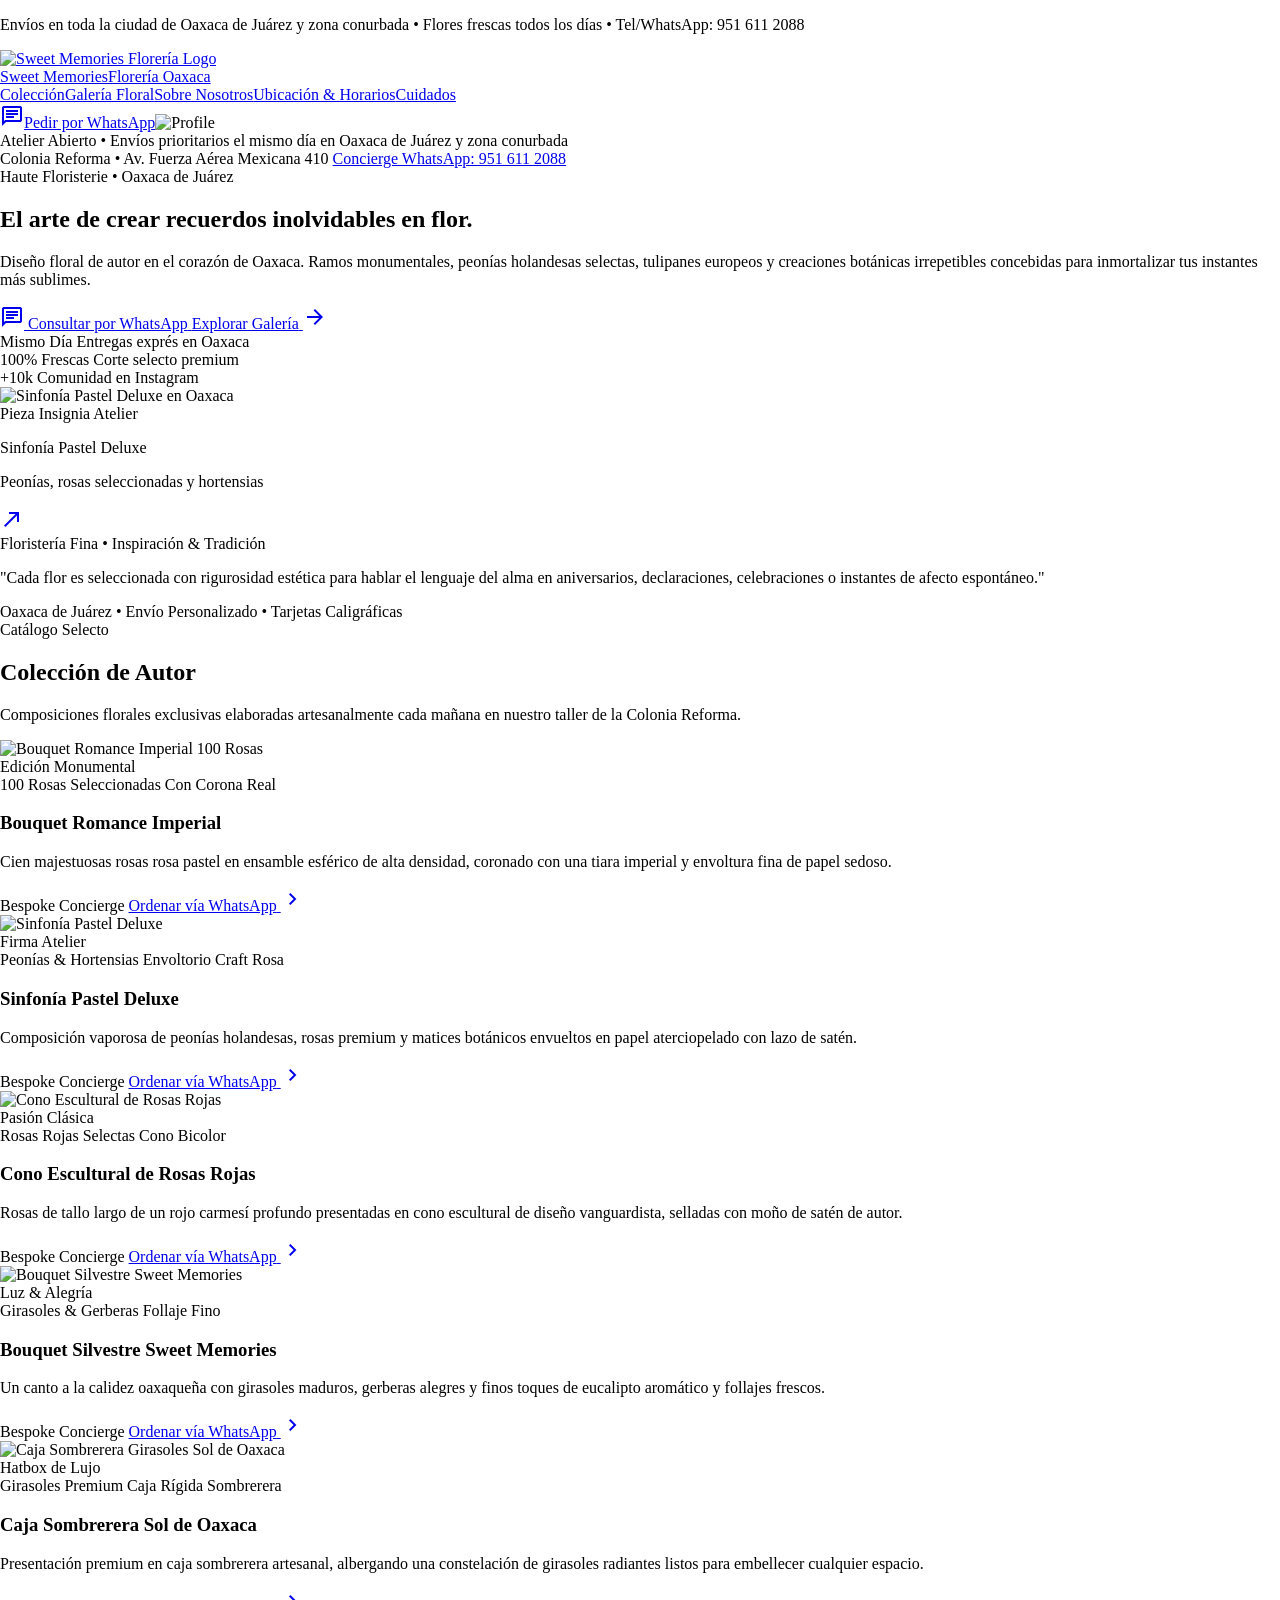
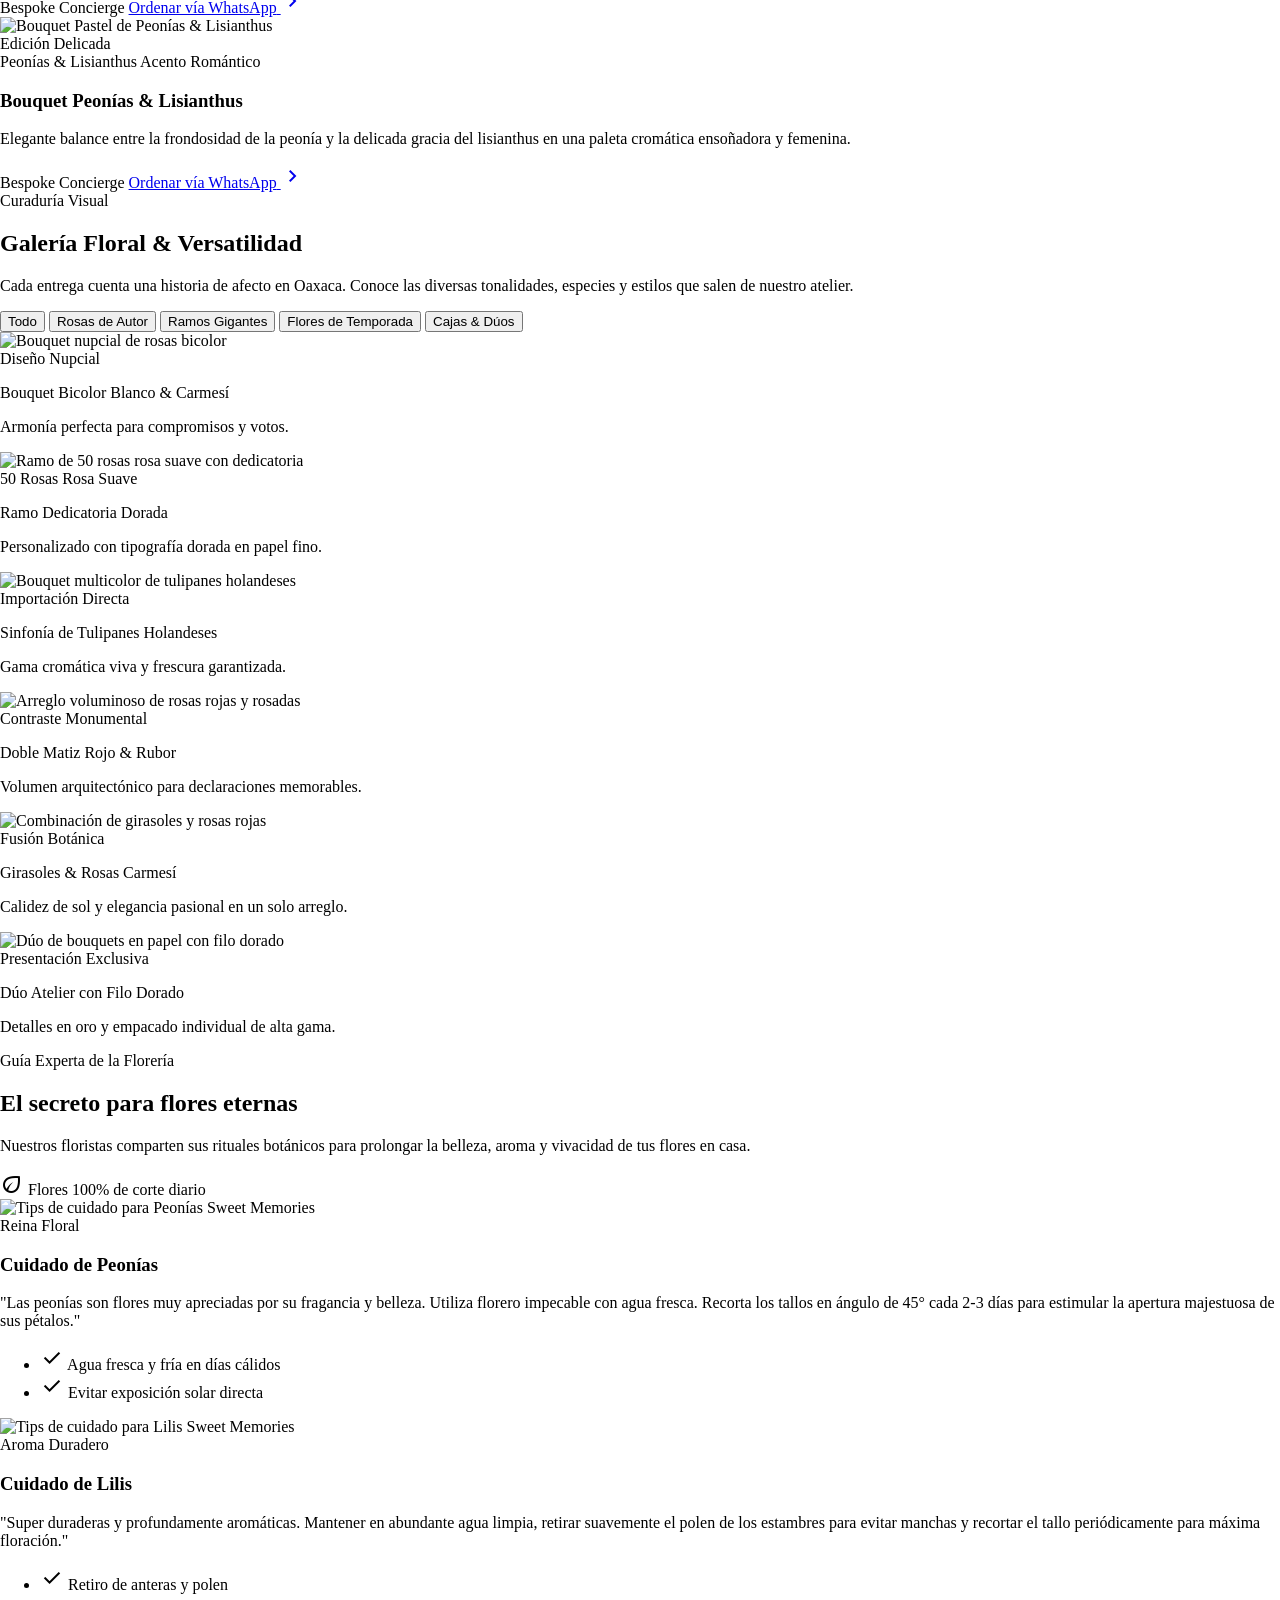
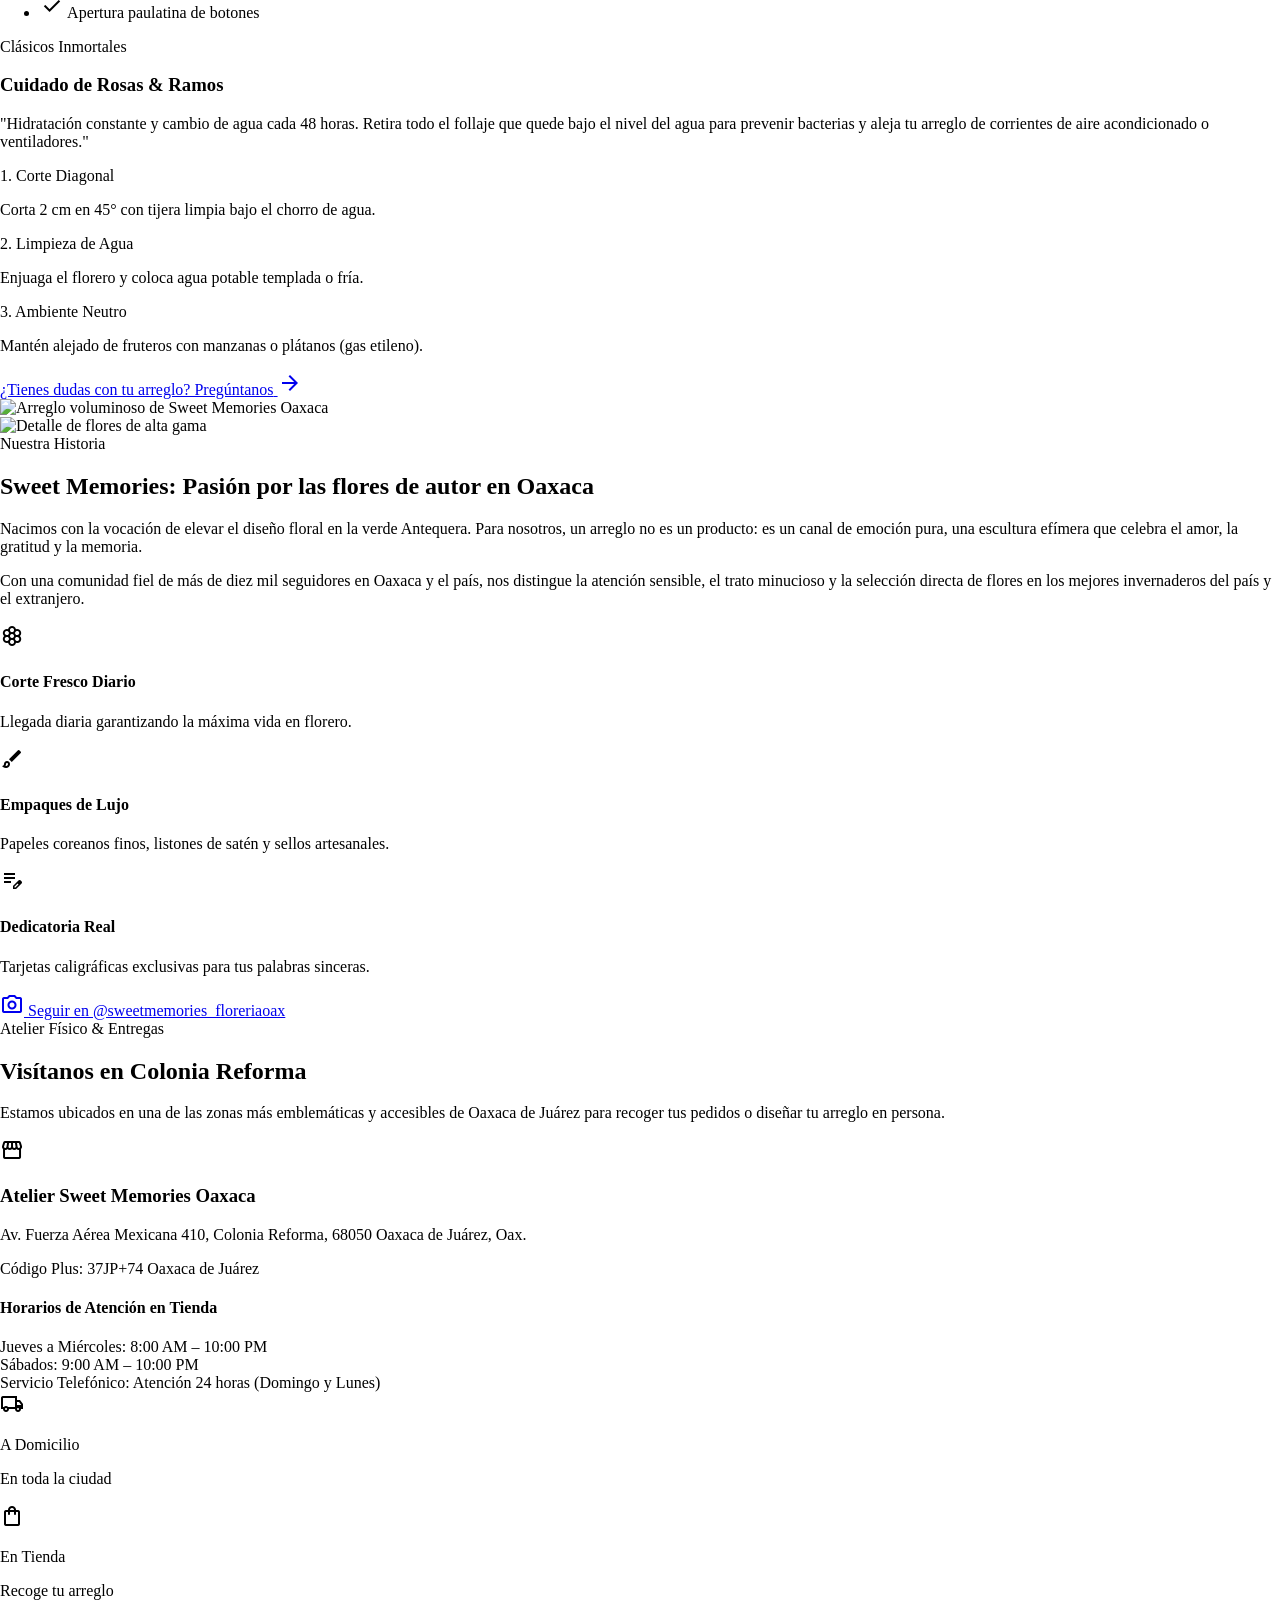
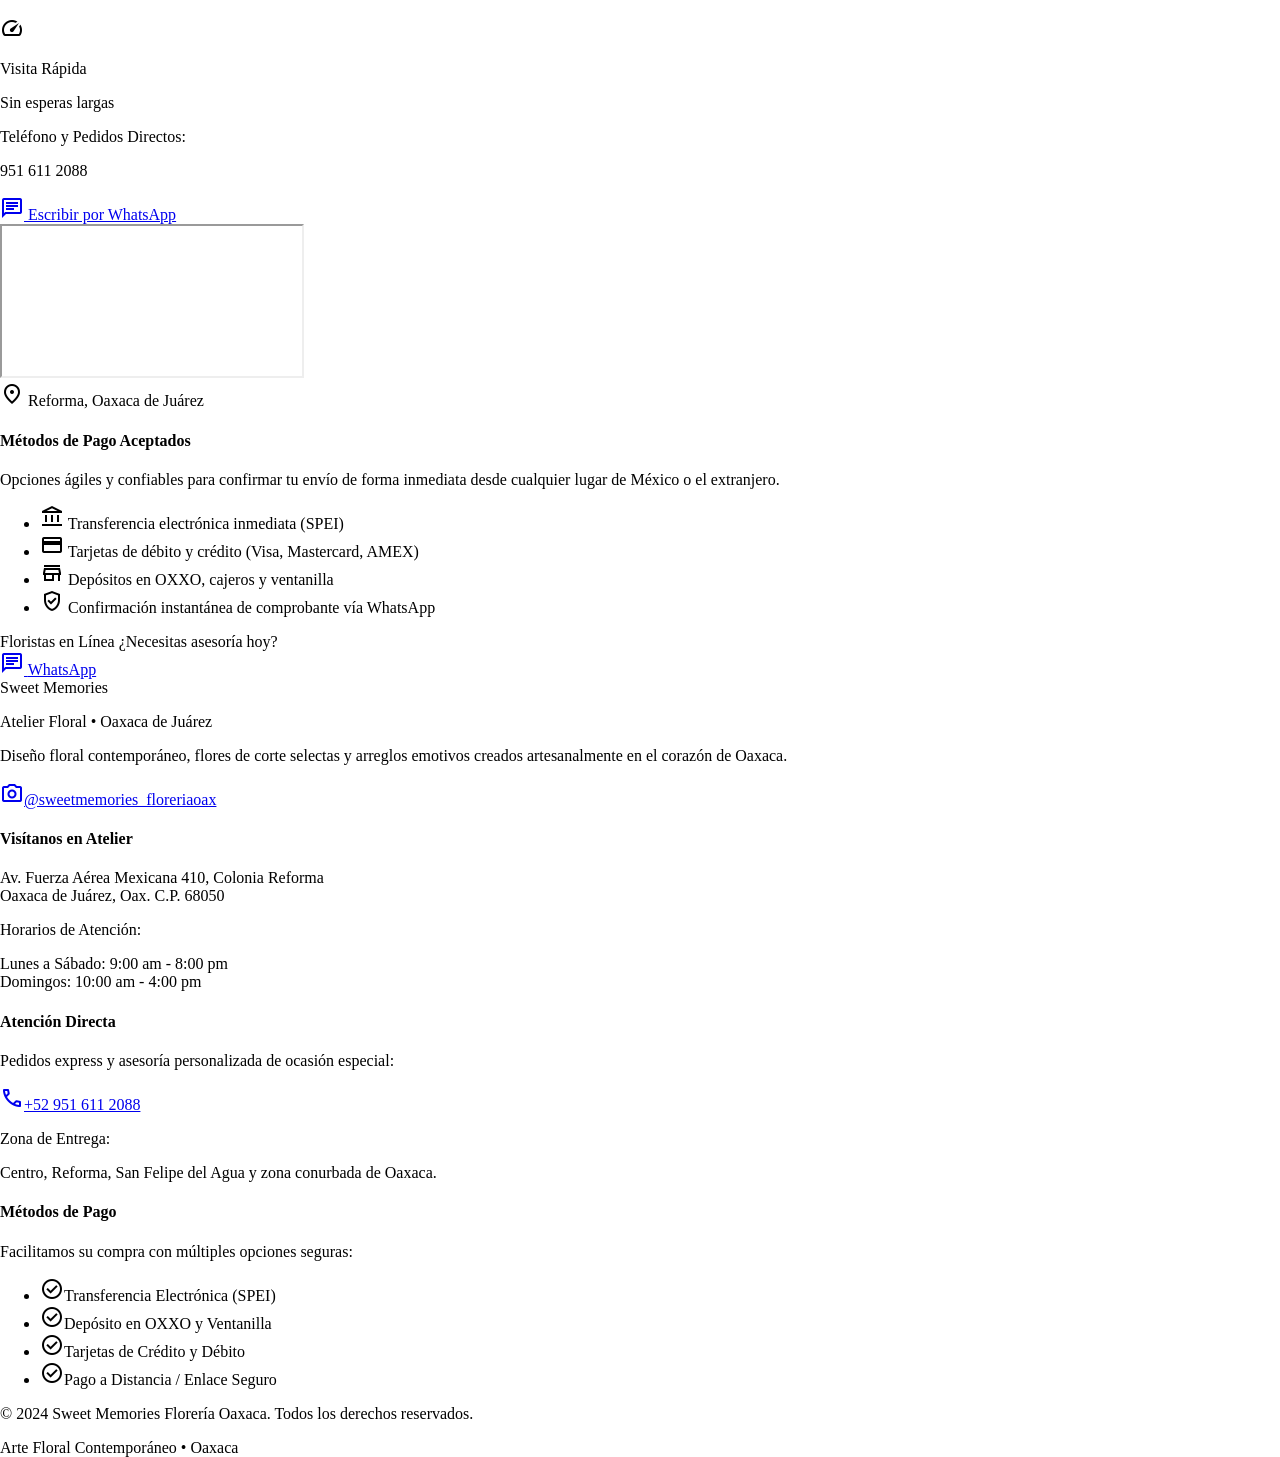
==== commit f390fca6: "Fix: mapa embebido funcional en la seccion de ubicacion - Reemplaza el placeholder data-location (va" ====
--- a/index.html
+++ b/index.html
@@ -640,9 +640,10 @@
 </div>
 <!-- Tarjeta de Métodos de Pago y Mapa -->
 <div class="lg:col-span-5 flex flex-col gap-space-md">
-<!-- Interactive Map Container -->
-<div class="w-full h-56 rounded-2xl bg-surface-container relative overflow-hidden shadow-sm flex items-end p-4" data-location="Av. Fuerza Aérea Mexicana 410, Reforma, Oaxaca de Juárez, Oaxaca" style="">
-<div class="bg-surface/95 backdrop-blur-md px-4 py-2 rounded-xl text-on-surface flex items-center gap-2 shadow-md">
+<!-- Google Maps Embed (sin API key) -->
+<div class="w-full h-56 rounded-2xl bg-surface-container relative overflow-hidden shadow-sm flex items-end p-4">
+<iframe class="absolute inset-0 w-full h-full border-0" loading="lazy" referrerpolicy="no-referrer-when-downgrade" allowfullscreen src="https://maps.google.com/maps?q=17.080636,-96.7146655&amp;z=17&amp;hl=es&amp;output=embed" title="Mapa de la ubicación de Sweet Memories en Av. Fuerza Aérea Mexicana 410, Colonia Reforma, Oaxaca de Juárez"></iframe>
+<div class="relative bg-surface/95 backdrop-blur-md px-4 py-2 rounded-xl text-on-surface flex items-center gap-2 shadow-md pointer-events-none">
 <span class="material-symbols-outlined text-primary text-[18px]">location_on</span>
 <span class="font-label-md text-label-md">Reforma, Oaxaca de Juárez</span>
 </div>
